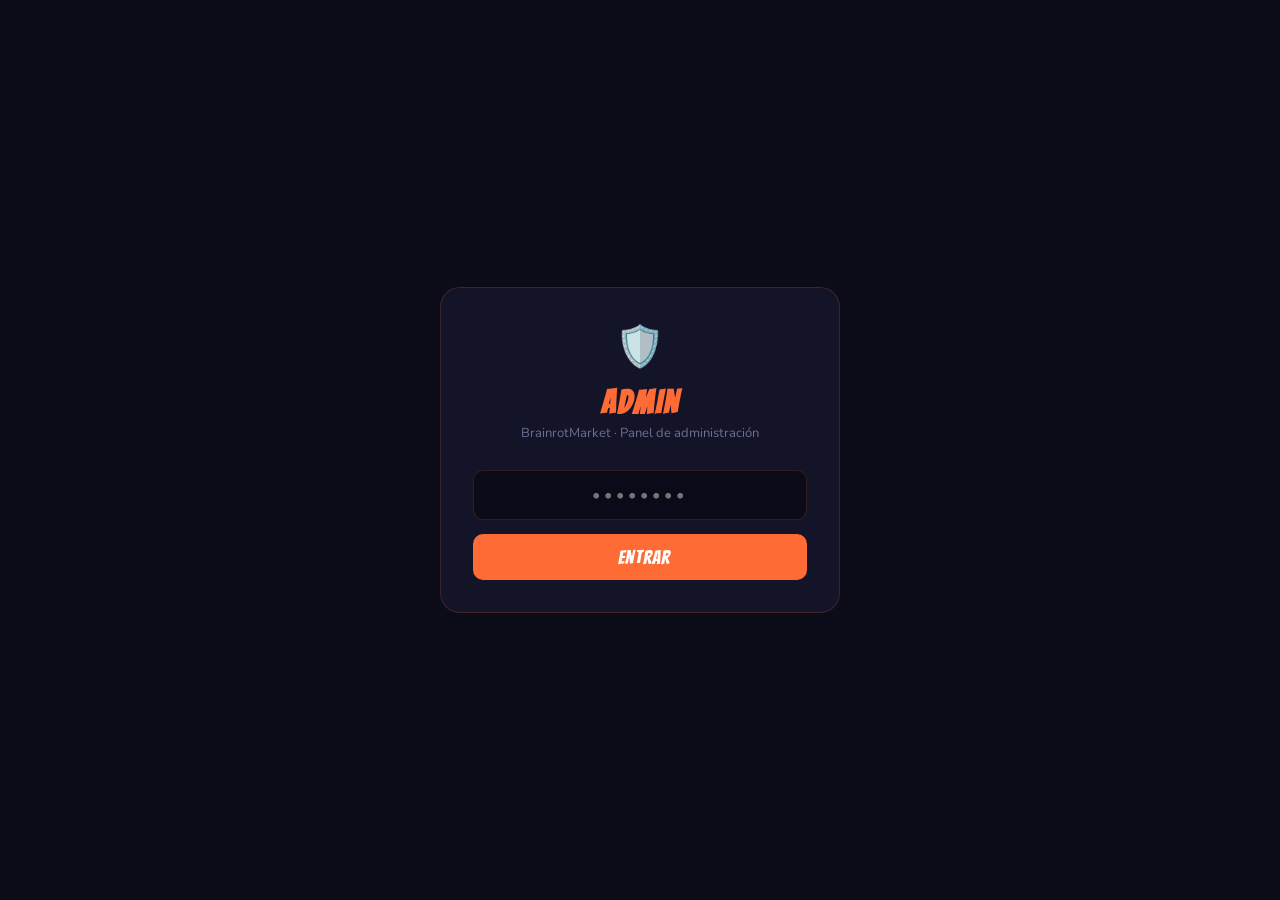
==== admin.html @ 3fd89613 "Add files via upload" ====
<!DOCTYPE html>
<html lang="es">
<head>
<meta charset="UTF-8">
<meta name="viewport" content="width=device-width, initial-scale=1.0">
<title>BrainrotMarket - Admin</title>
<link rel="stylesheet" href="https://cdn.jsdelivr.net/npm/@tabler/icons-webfont@latest/tabler-icons.min.css">
<link href="https://fonts.googleapis.com/css2?family=Bangers&family=Nunito:wght@400;600;700;800&display=swap" rel="stylesheet">
<script src="https://cdn.jsdelivr.net/npm/@supabase/supabase-js@2"></script>
<style>
*{box-sizing:border-box;margin:0;padding:0}
:root{
--brand:#FF6B35;--brand2:#FFD166;--dark:#0c0c18;--card:#141428;--card2:#1a1a35;
--border:rgba(255,107,53,0.18);--border2:rgba(255,107,53,0.08);--text:#eaeaf5;--muted:#6e6e92;
--success:#4ade80;--danger:#f87171;--purple:#b48aff;--sw:240px;
}
body{font-family:'Nunito',sans-serif;background:var(--dark);color:var(--text);font-size:14px;min-height:100vh;overflow-x:hidden}
.screen{display:none}.screen.active{display:block}
.shell{display:flex;min-height:100vh}

/* ── SIDEBAR (mismo estilo que vendedor) ── */
.sidebar{width:var(--sw);background:var(--card);border-right:1px solid var(--border);display:flex;flex-direction:column;position:fixed;top:0;left:0;height:100vh;z-index:60;transition:transform .3s}
.sb-logo{padding:18px 18px 14px;border-bottom:1px solid var(--border2);display:flex;align-items:center;gap:8px}
.logo{font-family:'Bangers',cursive;font-size:24px;color:var(--brand);letter-spacing:2px}
.logo span{color:var(--brand2)}
.dot{width:8px;height:8px;border-radius:50%;background:var(--brand2);flex-shrink:0}

/* sb-user: bloque admin igual al bloque de usuario en vendedor */
.sb-user{padding:12px 18px;border-bottom:1px solid var(--border2);display:flex;align-items:center;gap:10px}
.avatar{width:36px;height:36px;background:rgba(255,107,53,.2);border-radius:50%;display:flex;align-items:center;justify-content:center;font-size:13px;font-weight:800;color:var(--brand);border:1px solid var(--border);flex-shrink:0}
.sb-uname{font-family:'Bangers',cursive;font-size:16px;color:var(--brand2);letter-spacing:.5px}
.sb-urole{font-size:10px;color:var(--muted)}

.sb-nav{padding:10px;flex:1;overflow-y:auto}
.sni{display:flex;align-items:center;gap:10px;padding:10px 12px;border-radius:10px;cursor:pointer;color:var(--muted);font-weight:700;font-size:13px;transition:all .15s;border:none;background:none;width:100%;text-align:left;margin-bottom:2px;position:relative}
.sni i{font-size:19px;flex-shrink:0}
.sni:hover{background:rgba(255,107,53,.08);color:var(--text)}
.sni.on{background:rgba(255,107,53,.14);color:var(--brand)}
.snbadge{position:absolute;right:10px;top:50%;transform:translateY(-50%);background:var(--brand);color:#fff;border-radius:10px;font-size:10px;font-weight:800;padding:1px 7px}
.sb-foot{padding:10px;border-top:1px solid var(--border2)}

.main{margin-left:var(--sw);flex:1;display:flex;flex-direction:column;min-height:100vh}

/* ── TOPBAR (mismo estilo que vendedor, con bell y avatar) ── */
.topbar{background:var(--card);border-bottom:1px solid var(--border);padding:0 24px;height:58px;display:flex;align-items:center;gap:12px;position:sticky;top:0;z-index:50}
.ttitle{font-family:'Bangers',cursive;font-size:20px;color:var(--brand2);letter-spacing:1px}
.spacer{flex:1}
.hbg{display:none;background:none;border:none;color:var(--muted);font-size:24px;cursor:pointer;padding:4px;align-items:center}
.content{padding:24px 28px;max-width:1100px;width:100%}

/* login */
.login-wrap{min-height:100vh;display:flex;align-items:center;justify-content:center;padding:20px}
.login-card{background:var(--card);border:1px solid var(--border);border-radius:20px;padding:32px;width:100%;max-width:400px;text-align:center}
.login-card h1{font-family:'Bangers',cursive;font-size:32px;color:var(--brand);letter-spacing:2px;margin-bottom:4px}
.login-card .sub{color:var(--muted);font-size:13px;margin-bottom:28px}
.login-card input{width:100%;background:#0a0a18;border:1px solid var(--border);color:var(--text);border-radius:10px;padding:13px 14px;font-family:'Nunito',sans-serif;font-size:16px;outline:none;text-align:center;letter-spacing:4px;margin-bottom:14px;transition:border-color .15s}
.login-card input:focus{border-color:var(--brand)}
.login-card input.err{border-color:var(--danger)}
.btn-full{width:100%;background:var(--brand);color:#fff;border:none;border-radius:10px;padding:13px;font-family:'Bangers',cursive;font-size:19px;letter-spacing:1px;cursor:pointer;transition:opacity .15s;display:flex;align-items:center;justify-content:center;gap:8px}
.btn-full:hover{opacity:.9}
.err-msg{font-size:12px;color:var(--danger);margin-top:8px}

/* tabs */
.tabbar{display:flex;gap:4px;background:var(--card2);border:1px solid var(--border);border-radius:12px;padding:4px;margin-bottom:20px;overflow-x:auto;scrollbar-width:none}
.tabbar::-webkit-scrollbar{display:none}
.tbtn{flex:1;min-width:fit-content;padding:9px 8px;border:none;background:none;color:var(--muted);font-weight:700;font-size:12px;cursor:pointer;border-radius:9px;transition:all .15s;display:flex;align-items:center;justify-content:center;gap:6px;font-family:'Nunito',sans-serif;white-space:nowrap;position:relative}
.tbtn i{font-size:16px}
.tbtn.on{background:var(--card);color:var(--brand);box-shadow:0 2px 8px rgba(0,0,0,.2)}
.tab{display:none}.tab.active{display:block}

/* stats */
.sgrid{display:grid;grid-template-columns:repeat(4,1fr);gap:12px;margin-bottom:24px}
.sbox{background:var(--card);border:1px solid var(--border);border-radius:14px;padding:16px 18px}
.snum{font-family:'Bangers',cursive;font-size:28px}
.slbl{font-size:11px;color:var(--muted);margin-top:3px}

/* cards */
.stitle{font-family:'Bangers',cursive;font-size:20px;color:var(--brand2);letter-spacing:1px;margin-bottom:14px;display:flex;align-items:center;justify-content:space-between}
.icard{background:var(--card);border:1px solid var(--border);border-radius:14px;padding:16px;margin-bottom:12px;display:flex;gap:14px;align-items:center;transition:border-color .15s}
.icard:hover{border-color:rgba(255,107,53,.3)}
.iemoji{font-size:26px;width:48px;height:48px;display:flex;align-items:center;justify-content:center;background:var(--card2);border-radius:10px;flex-shrink:0}
.iinfo{flex:1;min-width:0}
.iname{font-weight:800;font-size:15px;margin-bottom:3px}
.imeta{font-size:11px;color:var(--muted);line-height:1.6}
.iprice{font-family:'Bangers',cursive;font-size:22px;color:var(--brand);white-space:nowrap;margin-bottom:6px}
.acts{display:flex;flex-direction:column;gap:6px;align-items:flex-end}
.btn-app{background:rgba(74,222,128,.15);color:#4ade80;border:1px solid rgba(74,222,128,.4);border-radius:9px;padding:8px 16px;font-weight:800;font-size:12px;cursor:pointer;transition:background .15s;white-space:nowrap;display:flex;align-items:center;gap:6px}
.btn-app:hover{background:rgba(74,222,128,.25)}
.btn-del{background:rgba(248,113,113,.1);color:#f87171;border:1px solid rgba(248,113,113,.3);border-radius:9px;padding:8px 16px;font-weight:800;font-size:12px;cursor:pointer;transition:background .15s;white-space:nowrap;display:flex;align-items:center;gap:6px}
.btn-del:hover{background:rgba(248,113,113,.2)}
.spill{display:inline-block;font-size:10px;font-weight:800;padding:3px 9px;border-radius:20px;margin-top:4px}
.sp-rev{background:rgba(255,209,102,.15);color:#FFD166;border:1px solid rgba(255,209,102,.3)}
.sp-act{background:rgba(74,222,128,.15);color:#4ade80;border:1px solid rgba(74,222,128,.3)}

/* pedidos */
.pcard{background:var(--card);border:1px solid var(--border);border-radius:14px;padding:16px;margin-bottom:12px}
.phead{display:flex;justify-content:space-between;align-items:center;margin-bottom:8px;flex-wrap:wrap;gap:8px}
.pname{font-weight:800;font-size:15px}
.badge{font-size:10px;font-weight:800;padding:4px 10px;border-radius:20px}
.st-pend{background:rgba(255,209,102,.15);color:#FFD166;border:1px solid rgba(255,209,102,.3)}
.st-ver{background:rgba(255,107,53,.2);color:var(--brand);border:1px solid rgba(255,107,53,.4)}
.st-don{background:rgba(74,222,128,.15);color:#4ade80;border:1px solid rgba(74,222,128,.3)}
.cap-img{width:100%;max-height:180px;object-fit:contain;border-radius:10px;border:1px solid var(--border);margin:10px 0;cursor:pointer}
.pacts{display:flex;gap:8px;flex-wrap:wrap;margin-top:10px}

/* vendedores */
.vcard{background:var(--card);border:1px solid var(--border);border-radius:14px;padding:16px;margin-bottom:12px;display:flex;gap:14px;align-items:center}
.vav{width:44px;height:44px;background:rgba(255,107,53,.15);border-radius:50%;display:flex;align-items:center;justify-content:center;font-size:14px;font-weight:800;color:var(--brand);border:1px solid var(--border);flex-shrink:0}
.vinfo{flex:1;min-width:0}
.vname{font-weight:800;font-size:15px;margin-bottom:3px}
.vmeta{font-size:11px;color:var(--muted);line-height:1.7}

/* accesos rapidos (mismo estilo ibox del vendedor) */
.ibox{background:rgba(255,209,102,.07);border:1px solid rgba(255,209,102,.25);border-radius:10px;padding:12px 14px;font-size:12px;color:var(--muted);line-height:1.6;display:flex;gap:10px}
.ibox i{font-size:16px;color:var(--brand2);flex-shrink:0;margin-top:1px}

/* refresh btn */
.refresh-btn{background:none;border:1px solid var(--border);color:var(--muted);border-radius:8px;padding:6px 12px;font-size:12px;font-weight:700;cursor:pointer;display:flex;align-items:center;gap:6px;transition:all .15s}
.refresh-btn:hover{border-color:var(--muted);color:var(--text)}

/* modal imagen */
.imgmodal{display:none;position:fixed;inset:0;background:rgba(0,0,0,.92);z-index:300;align-items:center;justify-content:center;cursor:zoom-out}
.imgmodal.open{display:flex}
.imgmodal img{max-width:90vw;max-height:90vh;border-radius:12px}

/* toast */
.toast{position:fixed;bottom:28px;left:50%;transform:translateX(-50%);border-radius:12px;padding:12px 22px;font-weight:800;font-size:13px;display:none;z-index:999;white-space:nowrap;max-width:90vw;text-align:center;box-shadow:0 4px 20px rgba(0,0,0,.3)}
.toast.ok{background:#4ade80;color:#0a2e0a}
.toast.bad{background:#f87171;color:#2e0a0a}
.toast.show{display:block;animation:fup .3s ease}
@keyframes fup{from{opacity:0;transform:translateX(-50%) translateY(10px)}to{opacity:1;transform:translateX(-50%) translateY(0)}}

.sov{display:none;position:fixed;inset:0;background:rgba(0,0,0,.6);z-index:55}
.sov.show{display:block}
.loader{text-align:center;padding:48px;color:var(--muted);font-size:13px}
.loader i{font-size:32px;display:block;margin-bottom:10px;animation:spin 1s linear infinite}
@keyframes spin{to{transform:rotate(360deg)}}
.empty{text-align:center;padding:48px;color:var(--muted);font-size:14px}

@media(max-width:860px){
.sidebar{transform:translateX(-100%)}.sidebar.open{transform:translateX(0)}
.main{margin-left:0}.hbg{display:flex}
.topbar{padding:0 16px;height:54px}.content{padding:14px 14px 28px}
.sgrid{grid-template-columns:1fr 1fr}
.icard{flex-wrap:wrap}.acts{flex-direction:row;align-items:center}
}
</style>
</head>
<body>

<!-- ═══ LOGIN ADMIN ═══ -->
<div id="s-login" class="screen active">
<div class="login-wrap">
<div class="login-card">
<div style="font-size:40px;margin-bottom:12px">🛡️</div>
<h1>ADMIN</h1>
<p class="sub">BrainrotMarket · Panel de administración</p>
<input id="pass-inp" type="password" placeholder="••••••••" onkeydown="if(event.key==='Enter')doLogin()">
<button class="btn-full" onclick="doLogin()"><i class="ti ti-lock-open" style="font-size:17px"></i>Entrar</button>
<div class="err-msg" id="err-login" style="display:none">Contraseña incorrecta</div>
</div>
</div>
</div>

<!-- ═══ DASHBOARD ADMIN ═══ -->
<div id="s-dash" class="screen">
<div class="shell">
<aside class="sidebar" id="sidebar">
  <div class="sb-logo">
    <div class="dot"></div>
    <div class="logo">Brainrot<span>Market</span></div>
  </div>
  <!-- bloque admin igual al sb-user del vendedor -->
  <div class="sb-user">
    <div class="avatar">AD</div>
    <div>
      <div class="sb-uname">Admin</div>
      <div class="sb-urole">administrador</div>
    </div>
  </div>
  <nav class="sb-nav">
    <button class="sni on" id="nav-inicio" onclick="goTab('inicio');cs()"><i class="ti ti-home"></i>Inicio</button>
    <button class="sni" id="nav-revision" onclick="goTab('revision');cs()"><i class="ti ti-clock"></i>En revisión<span class="snbadge" id="badge-rev" style="display:none">0</span></button>
    <button class="sni" id="nav-items" onclick="goTab('items');cs()"><i class="ti ti-package"></i>Todos los ítems</button>
    <button class="sni" id="nav-pedidos" onclick="goTab('pedidos');cs()"><i class="ti ti-shopping-cart"></i>Pedidos</button>
    <button class="sni" id="nav-vendedores" onclick="goTab('vendedores');cs()"><i class="ti ti-users"></i>Vendedores</button>
  </nav>
  <div class="sb-foot">
    <button class="sni" style="color:var(--danger)" onclick="doLogout()"><i class="ti ti-logout"></i>Cerrar sesión</button>
  </div>
</aside>

<div class="sov" id="sov" onclick="cs()"></div>

<div class="main">
  <div class="topbar">
    <button class="hbg" onclick="ts()"><i class="ti ti-menu-2"></i></button>
    <span class="ttitle" id="topbar-lbl">Panel Admin</span>
    <div class="spacer"></div>
    <button class="refresh-btn" onclick="refreshAll()"><i class="ti ti-refresh"></i>Actualizar</button>
    <!-- avatar igual al topbar del vendedor -->
    <div class="avatar" style="margin-left:4px">AD</div>
  </div>

  <div class="content">
    <div class="tabbar">
      <button class="tbtn on" id="tb-inicio" onclick="goTab('inicio')"><i class="ti ti-home"></i>Inicio</button>
      <button class="tbtn" id="tb-revision" onclick="goTab('revision')"><i class="ti ti-clock"></i>Revisión</button>
      <button class="tbtn" id="tb-items" onclick="goTab('items')"><i class="ti ti-package"></i>Ítems</button>
      <button class="tbtn" id="tb-pedidos" onclick="goTab('pedidos')"><i class="ti ti-shopping-cart"></i>Pedidos</button>
      <button class="tbtn" id="tb-vendedores" onclick="goTab('vendedores')"><i class="ti ti-users"></i>Vendedores</button>
    </div>

    <!-- INICIO -->
    <div id="tab-inicio" class="tab active">
      <div style="margin-bottom:20px">
        <div style="font-size:13px;color:var(--muted)">Panel de administración</div>
        <div style="font-family:'Bangers',cursive;font-size:26px;color:var(--brand2);letter-spacing:1px">BrainrotMarket</div>
      </div>
      <div class="sgrid">
        <div class="sbox"><div class="snum" style="color:var(--brand2)" id="st-rev">0</div><div class="slbl">En revisión</div></div>
        <div class="sbox"><div class="snum" style="color:var(--success)" id="st-act">0</div><div class="slbl">Ítems activos</div></div>
        <div class="sbox"><div class="snum" style="color:var(--brand)" id="st-ped">0</div><div class="slbl">Pedidos activos</div></div>
        <div class="sbox"><div class="snum" style="color:var(--purple)" id="st-vend">0</div><div class="slbl">Vendedores</div></div>
      </div>
      <div style="background:var(--card);border:1px solid var(--border);border-radius:14px;padding:20px">
        <div style="font-family:'Bangers',cursive;font-size:18px;color:var(--brand2);letter-spacing:1px;margin-bottom:14px">Accesos rápidos</div>
        <div style="display:grid;grid-template-columns:1fr 1fr;gap:10px">
          <button onclick="goTab('revision')" style="background:rgba(255,209,102,.08);border:1px solid rgba(255,209,102,.25);border-radius:12px;padding:16px;cursor:pointer;text-align:left;color:var(--text);transition:background .15s" onmouseover="this.style.background='rgba(255,209,102,.14)'" onmouseout="this.style.background='rgba(255,209,102,.08)'">
            <i class="ti ti-clock" style="font-size:24px;color:var(--brand2);display:block;margin-bottom:8px"></i>
            <div style="font-weight:800;font-size:13px">Aprobar ítems</div>
            <div style="font-size:11px;color:var(--muted);margin-top:3px">Revisar solicitudes pendientes</div>
          </button>
          <button onclick="goTab('pedidos')" style="background:rgba(255,107,53,.08);border:1px solid rgba(255,107,53,.2);border-radius:12px;padding:16px;cursor:pointer;text-align:left;color:var(--text);transition:background .15s" onmouseover="this.style.background='rgba(255,107,53,.14)'" onmouseout="this.style.background='rgba(255,107,53,.08)'">
            <i class="ti ti-shopping-cart" style="font-size:24px;color:var(--brand);display:block;margin-bottom:8px"></i>
            <div style="font-weight:800;font-size:13px">Ver pedidos</div>
            <div style="font-size:11px;color:var(--muted);margin-top:3px">Monitorear transacciones</div>
          </button>
          <button onclick="goTab('vendedores')" style="background:rgba(180,138,255,.08);border:1px solid rgba(180,138,255,.2);border-radius:12px;padding:16px;cursor:pointer;text-align:left;color:var(--text);transition:background .15s" onmouseover="this.style.background='rgba(180,138,255,.14)'" onmouseout="this.style.background='rgba(180,138,255,.08)'">
            <i class="ti ti-users" style="font-size:24px;color:var(--purple);display:block;margin-bottom:8px"></i>
            <div style="font-weight:800;font-size:13px">Vendedores</div>
            <div style="font-size:11px;color:var(--muted);margin-top:3px">Ver todos los vendedores</div>
          </button>
          <button onclick="goTab('items')" style="background:rgba(74,222,128,.08);border:1px solid rgba(74,222,128,.2);border-radius:12px;padding:16px;cursor:pointer;text-align:left;color:var(--text);transition:background .15s" onmouseover="this.style.background='rgba(74,222,128,.14)'" onmouseout="this.style.background='rgba(74,222,128,.08)'">
            <i class="ti ti-package" style="font-size:24px;color:var(--success);display:block;margin-bottom:8px"></i>
            <div style="font-weight:800;font-size:13px">Todos los ítems</div>
            <div style="font-size:11px;color:var(--muted);margin-top:3px">Gestionar catálogo</div>
          </button>
        </div>
      </div>
    </div>

    <!-- EN REVISIÓN -->
    <div id="tab-revision" class="tab">
      <div class="stitle">Ítems en revisión <button class="refresh-btn" onclick="loadRevision()"><i class="ti ti-refresh"></i>Actualizar</button></div>
      <div id="revision-list"><div class="loader"><i class="ti ti-loader-2"></i>Cargando...</div></div>
    </div>

    <!-- TODOS LOS ITEMS -->
    <div id="tab-items" class="tab">
      <div class="stitle">Todos los ítems activos <button class="refresh-btn" onclick="loadAllItems()"><i class="ti ti-refresh"></i>Actualizar</button></div>
      <div id="items-list"><div class="loader"><i class="ti ti-loader-2"></i>Cargando...</div></div>
    </div>

    <!-- PEDIDOS -->
    <div id="tab-pedidos" class="tab">
      <div class="stitle">Todos los pedidos <button class="refresh-btn" onclick="loadPedidos()"><i class="ti ti-refresh"></i>Actualizar</button></div>
      <div id="pedidos-list"><div class="loader"><i class="ti ti-loader-2"></i>Cargando...</div></div>
    </div>

    <!-- VENDEDORES -->
    <div id="tab-vendedores" class="tab">
      <div class="stitle">Vendedores registrados <button class="refresh-btn" onclick="loadVendedores()"><i class="ti ti-refresh"></i>Actualizar</button></div>
      <div id="vendedores-list"><div class="loader"><i class="ti ti-loader-2"></i>Cargando...</div></div>
    </div>

  </div>
</div>
</div>
</div>

<!-- modal imagen -->
<div class="imgmodal" id="imgmodal" onclick="this.classList.remove('open')">
<img id="imgmodal-src" src="" alt="captura">
</div>

<div class="toast" id="toast"></div>

<script>
const SUPA_URL = 'https://qpulidzwqmgvrmhfawxb.supabase.co';
const SUPA_KEY = 'sb_publishable_3v7n7Uxb8aYIQTFj9psHqQ_f8XXdaEh';
const ADMIN_PASS = 'mfgcgsg123';
const { createClient } = supabase;
const db = createClient(SUPA_URL, SUPA_KEY);

// ── AUTH ──
function doLogin(){
const v = document.getElementById('pass-inp').value;
const inp = document.getElementById('pass-inp');
const err = document.getElementById('err-login');
if(v !== ADMIN_PASS){
inp.classList.add('err');
err.style.display='block';
inp.value='';
setTimeout(()=>{inp.classList.remove('err');err.style.display='none';},2000);
return;
}
sessionStorage.setItem('admin_ok','1');
goTo('s-dash');
loadAll();
}

function doLogout(){
sessionStorage.removeItem('admin_ok');
goTo('s-login');
document.getElementById('pass-inp').value='';
}

window.addEventListener('load',()=>{
if(sessionStorage.getItem('admin_ok')==='1'){goTo('s-dash');loadAll();}
});

// ── NAV ──
function goTo(id){
document.querySelectorAll('.screen').forEach(s=>s.classList.remove('active'));
document.getElementById(id).classList.add('active');
window.scrollTo(0,0);
}

function ts(){
document.getElementById('sidebar').classList.toggle('open');
document.getElementById('sov').classList.toggle('show');
}

function cs(){
document.getElementById('sidebar').classList.remove('open');
document.getElementById('sov').classList.remove('show');
}

function goTab(tab){
document.querySelectorAll('.tab').forEach(t=>t.classList.remove('active'));
document.getElementById('tab-'+tab).classList.add('active');
document.querySelectorAll('.sni').forEach(b=>b.classList.remove('on'));
const n=document.getElementById('nav-'+tab);if(n)n.classList.add('on');
document.querySelectorAll('.tbtn').forEach(b=>b.classList.remove('on'));
const tb=document.getElementById('tb-'+tab);if(tb)tb.classList.add('on');
const labels={inicio:'Panel Admin',revision:'En revisión',items:'Todos los ítems',pedidos:'Pedidos',vendedores:'Vendedores'};
document.getElementById('topbar-lbl').textContent=labels[tab]||'Panel Admin';
if(tab==='revision') loadRevision();
if(tab==='items') loadAllItems();
if(tab==='pedidos') loadPedidos();
if(tab==='vendedores') loadVendedores();
}

// ── TOAST ──
function showToast(msg,type='ok'){
const t=document.getElementById('toast');
t.textContent=msg;t.className='toast '+type;t.classList.add('show');
setTimeout(()=>t.classList.remove('show'),3500);
}

// ── LOAD ALL ──
async function loadAll(){
await Promise.all([loadStats(),loadRevision()]);
}

function refreshAll(){
const tabs={revision:loadRevision,items:loadAllItems,pedidos:loadPedidos,vendedores:loadVendedores};
const active=document.querySelector('.tab.active');
if(active){
const id=active.id.replace('tab-','');
if(tabs[id]) tabs[id]();
}
loadStats();
showToast('Datos actualizados','ok');
}

// ── STATS ──
async function loadStats(){
const [{count:rev},{count:act},{count:ped},{count:vend}] = await Promise.all([
db.from('items').select('*',{count:'exact',head:true}).eq('activo',false),
db.from('items').select('*',{count:'exact',head:true}).eq('activo',true),
db.from('pedidos').select('*',{count:'exact',head:true}).in('estado',['pendiente','verificado']),
db.from('vendedores').select('*',{count:'exact',head:true}),
]);
document.getElementById('st-rev').textContent=rev||0;
document.getElementById('st-act').textContent=act||0;
document.getElementById('st-ped').textContent=ped||0;
document.getElementById('st-vend').textContent=vend||0;
const br=document.getElementById('badge-rev');
if(rev>0){br.textContent=rev;br.style.display='inline';}
else br.style.display='none';
}

// ── EN REVISIÓN ──
async function loadRevision(){
const list=document.getElementById('revision-list');
list.innerHTML='<div class="loader"><i class="ti ti-loader-2"></i>Cargando...</div>';
const {data} = await db.from('items').select('*').eq('activo',false).order('created_at',{ascending:false});
if(!data||!data.length){list.innerHTML='<div class="empty">✅ No hay ítems pendientes de revisión</div>';loadStats();return;}
list.innerHTML=data.map(i=>`
<div class="icard" id="ic-${i.id}">
<div class="iemoji">${i.emoji}</div>
<div class="iinfo">
<div class="iname">${i.nombre}</div>
<div class="imeta">
<b>${rarLabel(i.rareza)}</b> · S/${i.precio}<br>
Vendedor: @${i.vendedor_roblox} · Yape: ${i.vendedor_yape||'—'}<br>
${i.descripcion||'Sin descripción'}<br>
<span style="color:var(--muted)">Subido ${timeAgo(i.created_at)}</span>
</div>
<span class="spill sp-rev">En revisión</span>
</div>
<div class="acts">
<div class="iprice">S/${i.precio}</div>
<button class="btn-app" onclick="aprobarItem('${i.id}',this)"><i class="ti ti-check"></i>Aprobar</button>
<button class="btn-del" onclick="eliminarItem('${i.id}',this)"><i class="ti ti-x"></i>Rechazar</button>
</div>
</div>`).join('');
loadStats();
}

async function aprobarItem(id, btn){
btn.disabled=true;btn.innerHTML='<i class="ti ti-loader-2" style="animation:spin 1s linear infinite"></i>';
const {error} = await db.from('items').update({activo:true}).eq('id',id);
if(error){showToast('Error: '+error.message,'bad');btn.disabled=false;btn.innerHTML='<i class="ti ti-check"></i>Aprobar';return;}
const card=document.getElementById('ic-'+id);
card.style.background='rgba(74,222,128,.06)';card.style.borderColor='rgba(74,222,128,.3)';
card.querySelector('.acts').innerHTML='<span class="spill sp-act">✓ Aprobado</span>';
showToast('¡Ítem aprobado y publicado!','ok');
setTimeout(()=>loadRevision(),1000);
}

async function eliminarItem(id, btn){
if(!confirm('¿Rechazar y eliminar este ítem?')) return;
btn.disabled=true;
await db.from('items').delete().eq('id',id);
showToast('Ítem rechazado y eliminado','ok');
loadRevision();
}

// ── TODOS LOS ITEMS ──
async function loadAllItems(){
const list=document.getElementById('items-list');
list.innerHTML='<div class="loader"><i class="ti ti-loader-2"></i>Cargando...</div>';
const {data} = await db.from('items').select('*').eq('activo',true).order('created_at',{ascending:false});
if(!data||!data.length){list.innerHTML='<div class="empty">No hay ítems activos</div>';return;}
list.innerHTML=data.map(i=>`
<div class="icard" id="ia-${i.id}">
<div class="iemoji">${i.emoji}</div>
<div class="iinfo">
<div class="iname">${i.nombre}</div>
<div class="imeta"><b>${rarLabel(i.rareza)}</b> · Vendedor: @${i.vendedor_roblox} · Publicado ${timeAgo(i.created_at)}</div>
<span class="spill sp-act">Activo</span>
</div>
<div class="acts">
<div class="iprice">S/${i.precio}</div>
<button class="btn-del" onclick="desactivarItem('${i.id}',this)"><i class="ti ti-ban"></i>Desactivar</button>
</div>
</div>`).join('');
}

async function desactivarItem(id, btn){
if(!confirm('¿Desactivar este ítem del catálogo?')) return;
btn.disabled=true;
await db.from('items').update({activo:false}).eq('id',id);
showToast('Ítem desactivado','ok');
loadAllItems();loadStats();
}

// ── PEDIDOS ──
async function loadPedidos(){
const list=document.getElementById('pedidos-list');
list.innerHTML='<div class="loader"><i class="ti ti-loader-2"></i>Cargando...</div>';
const {data} = await db.from('pedidos').select('*').order('created_at',{ascending:false}).limit(50);
if(!data||!data.length){list.innerHTML='<div class="empty">No hay pedidos aún</div>';return;}
window._caps={};
data.forEach(p=>{if(p.captura_url)window._caps[p.id]=p.captura_url;});
const stMap={pendiente:'st-pend',verificado:'st-ver',entregado:'st-don'};
const stLbl={pendiente:'Pago pendiente',verificado:'Pago verificado',entregado:'Entregado ✓'};
list.innerHTML=data.map(p=>`
<div class="pcard">
<div class="phead">
<div class="pname">${p.item_emoji} ${p.item_nombre}</div>
<span class="badge ${stMap[p.estado]||'st-pend'}">${stLbl[p.estado]||p.estado}</span>
</div>
<div style="font-size:12px;color:var(--muted);margin-bottom:8px">
S/${p.precio} · Comprador: @${p.comprador_roblox} · Vendedor: @${p.vendedor_roblox}<br>
${timeAgo(p.created_at)}
</div>
${p.captura_url?`<img class="cap-img" src="${p.captura_url}" alt="comprobante" onclick="verImg('${p.id}')"><div style="font-size:11px;color:var(--muted);margin-bottom:8px;text-align:center">Comprobante Yape — clic para ampliar</div>`:'<div style="font-size:12px;color:var(--muted);margin-bottom:8px">Sin comprobante</div>'}
${p.estado==='pendiente'?`<div class="pacts">
<button class="btn-app" onclick="cambiarEstado('${p.id}','verificado',this)"><i class="ti ti-check"></i>Marcar pago verificado</button>
<button class="btn-del" onclick="cambiarEstado('${p.id}','rechazado',this)"><i class="ti ti-x"></i>Rechazar</button>
</div>`:''}
</div>`).join('');
}

async function cambiarEstado(id, estado, btn){
btn.disabled=true;
await db.from('pedidos').update({estado}).eq('id',id);
showToast('Estado actualizado: '+estado,'ok');
loadPedidos();
}

// ── VENDEDORES ──
async function loadVendedores(){
const list=document.getElementById('vendedores-list');
list.innerHTML='<div class="loader"><i class="ti ti-loader-2"></i>Cargando...</div>';
const {data} = await db.from('vendedores').select('*').order('created_at',{ascending:false});
if(!data||!data.length){list.innerHTML='<div class="empty">No hay vendedores registrados</div>';return;}
list.innerHTML=data.map(v=>`
<div class="vcard">
<div class="vav">${v.roblox_user.slice(0,2).toUpperCase()}</div>
<div class="vinfo">
<div class="vname">@${v.roblox_user}</div>
<div class="vmeta">
${v.nombre} · ${v.email}<br>
Yape: ${v.yape} · ${v.ventas} ventas · ${v.reputacion}★<br>
<span style="color:var(--muted)">Registrado ${timeAgo(v.created_at)}</span>
</div>
</div>
<button class="btn-del" style="align-self:center" onclick="eliminarVendedor('${v.id}','${v.roblox_user}',this)"><i class="ti ti-trash"></i>Eliminar</button>
</div>`).join('');
}

async function eliminarVendedor(id, user, btn){
if(!confirm(`¿Eliminar al vendedor @${user} y todos sus ítems? Esta acción no se puede deshacer.`)) return;
btn.disabled=true;
await db.from('items').delete().eq('vendedor_id',id);
await db.from('vendedores').delete().eq('id',id);
showToast('Vendedor eliminado','ok');
loadVendedores();loadStats();
}

// ── IMAGEN ──
function verImg(id){
const url=(window._caps||{})[id];
if(!url) return;
document.getElementById('imgmodal-src').src=url;
document.getElementById('imgmodal').classList.add('open');
}

// ── HELPERS ──
function rarLabel(r){return{L:'⭐ Legendary',E:'💜 Epic',R:'💙 Rare',C:'Common'}[r]||r;}
function timeAgo(ts){
const d=(Date.now()-new Date(ts).getTime())/60000;
if(d<1) return 'ahora mismo';
if(d<60) return 'hace '+Math.floor(d)+' min';
if(d<1440) return 'hace '+Math.floor(d/60)+'h';
return 'hace '+Math.floor(d/1440)+'d';
}

// ── REALTIME ──
db.channel('admin-rt')
.on('postgres_changes',{event:'INSERT',schema:'public',table:'items'},()=>{loadStats();})
.on('postgres_changes',{event:'INSERT',schema:'public',table:'pedidos'},()=>{loadStats();showToast('🛒 Nuevo pedido recibido','ok');})
.subscribe();
</script>
</body>
</html>
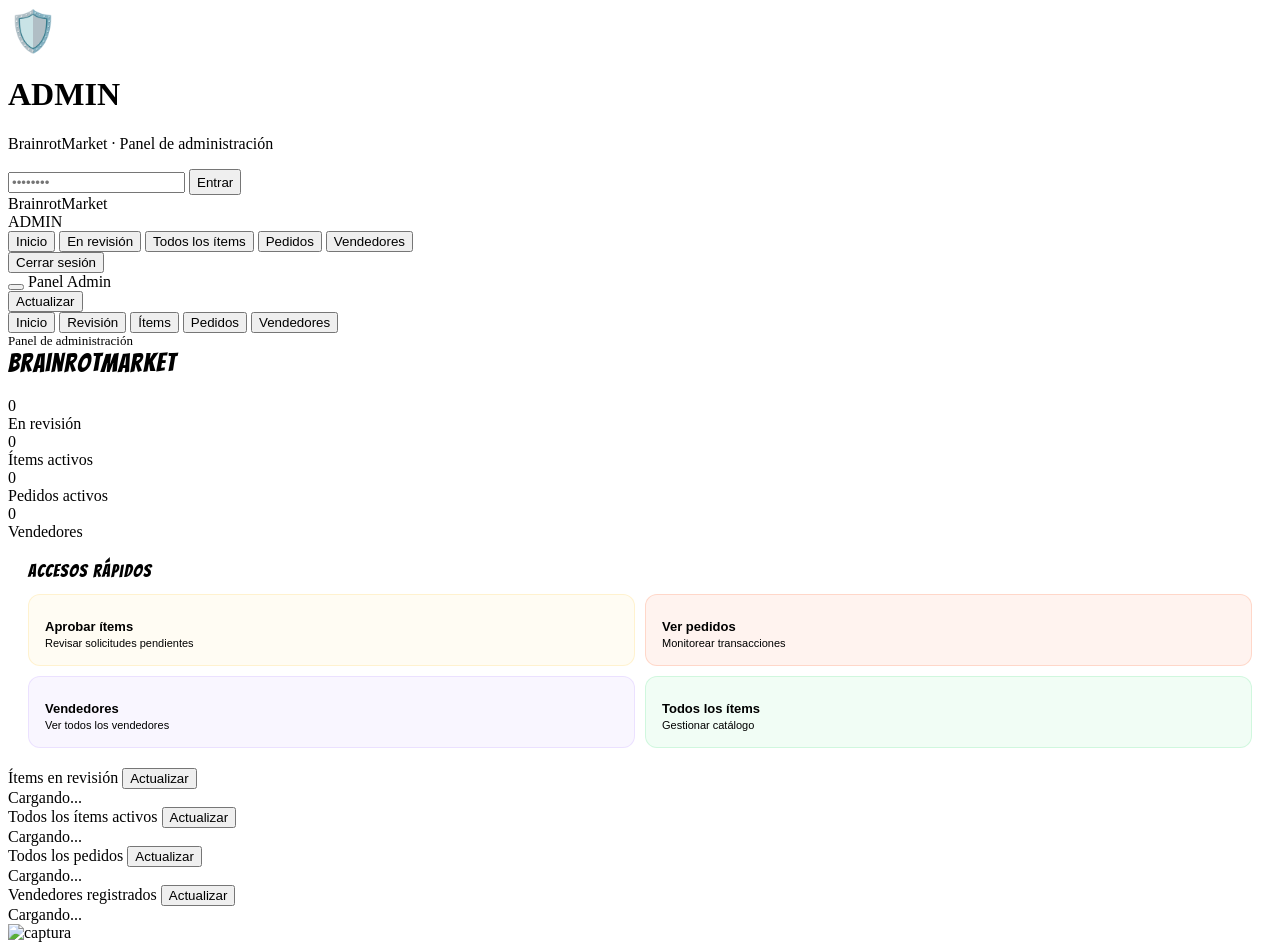
==== commit f4baa70d: "Add files via upload" ====
--- a/admin.html
+++ b/admin.html
@@ -7,555 +7,399 @@
 <link rel="stylesheet" href="https://cdn.jsdelivr.net/npm/@tabler/icons-webfont@latest/tabler-icons.min.css">
 <link href="https://fonts.googleapis.com/css2?family=Bangers&family=Nunito:wght@400;600;700;800&display=swap" rel="stylesheet">
 <script src="https://cdn.jsdelivr.net/npm/@supabase/supabase-js@2"></script>
-<style>
-*{box-sizing:border-box;margin:0;padding:0}
-:root{
---brand:#FF6B35;--brand2:#FFD166;--dark:#0c0c18;--card:#141428;--card2:#1a1a35;
---border:rgba(255,107,53,0.18);--border2:rgba(255,107,53,0.08);--text:#eaeaf5;--muted:#6e6e92;
---success:#4ade80;--danger:#f87171;--purple:#b48aff;--sw:240px;
-}
-body{font-family:'Nunito',sans-serif;background:var(--dark);color:var(--text);font-size:14px;min-height:100vh;overflow-x:hidden}
-.screen{display:none}.screen.active{display:block}
-.shell{display:flex;min-height:100vh}
-
-/* ── SIDEBAR (mismo estilo que vendedor) ── */
-.sidebar{width:var(--sw);background:var(--card);border-right:1px solid var(--border);display:flex;flex-direction:column;position:fixed;top:0;left:0;height:100vh;z-index:60;transition:transform .3s}
-.sb-logo{padding:18px 18px 14px;border-bottom:1px solid var(--border2);display:flex;align-items:center;gap:8px}
-.logo{font-family:'Bangers',cursive;font-size:24px;color:var(--brand);letter-spacing:2px}
-.logo span{color:var(--brand2)}
-.dot{width:8px;height:8px;border-radius:50%;background:var(--brand2);flex-shrink:0}
-
-/* sb-user: bloque admin igual al bloque de usuario en vendedor */
-.sb-user{padding:12px 18px;border-bottom:1px solid var(--border2);display:flex;align-items:center;gap:10px}
-.avatar{width:36px;height:36px;background:rgba(255,107,53,.2);border-radius:50%;display:flex;align-items:center;justify-content:center;font-size:13px;font-weight:800;color:var(--brand);border:1px solid var(--border);flex-shrink:0}
-.sb-uname{font-family:'Bangers',cursive;font-size:16px;color:var(--brand2);letter-spacing:.5px}
-.sb-urole{font-size:10px;color:var(--muted)}
-
-.sb-nav{padding:10px;flex:1;overflow-y:auto}
-.sni{display:flex;align-items:center;gap:10px;padding:10px 12px;border-radius:10px;cursor:pointer;color:var(--muted);font-weight:700;font-size:13px;transition:all .15s;border:none;background:none;width:100%;text-align:left;margin-bottom:2px;position:relative}
-.sni i{font-size:19px;flex-shrink:0}
-.sni:hover{background:rgba(255,107,53,.08);color:var(--text)}
-.sni.on{background:rgba(255,107,53,.14);color:var(--brand)}
-.snbadge{position:absolute;right:10px;top:50%;transform:translateY(-50%);background:var(--brand);color:#fff;border-radius:10px;font-size:10px;font-weight:800;padding:1px 7px}
-.sb-foot{padding:10px;border-top:1px solid var(--border2)}
-
-.main{margin-left:var(--sw);flex:1;display:flex;flex-direction:column;min-height:100vh}
-
-/* ── TOPBAR (mismo estilo que vendedor, con bell y avatar) ── */
-.topbar{background:var(--card);border-bottom:1px solid var(--border);padding:0 24px;height:58px;display:flex;align-items:center;gap:12px;position:sticky;top:0;z-index:50}
-.ttitle{font-family:'Bangers',cursive;font-size:20px;color:var(--brand2);letter-spacing:1px}
-.spacer{flex:1}
-.hbg{display:none;background:none;border:none;color:var(--muted);font-size:24px;cursor:pointer;padding:4px;align-items:center}
-.content{padding:24px 28px;max-width:1100px;width:100%}
-
-/* login */
-.login-wrap{min-height:100vh;display:flex;align-items:center;justify-content:center;padding:20px}
-.login-card{background:var(--card);border:1px solid var(--border);border-radius:20px;padding:32px;width:100%;max-width:400px;text-align:center}
-.login-card h1{font-family:'Bangers',cursive;font-size:32px;color:var(--brand);letter-spacing:2px;margin-bottom:4px}
-.login-card .sub{color:var(--muted);font-size:13px;margin-bottom:28px}
-.login-card input{width:100%;background:#0a0a18;border:1px solid var(--border);color:var(--text);border-radius:10px;padding:13px 14px;font-family:'Nunito',sans-serif;font-size:16px;outline:none;text-align:center;letter-spacing:4px;margin-bottom:14px;transition:border-color .15s}
-.login-card input:focus{border-color:var(--brand)}
-.login-card input.err{border-color:var(--danger)}
-.btn-full{width:100%;background:var(--brand);color:#fff;border:none;border-radius:10px;padding:13px;font-family:'Bangers',cursive;font-size:19px;letter-spacing:1px;cursor:pointer;transition:opacity .15s;display:flex;align-items:center;justify-content:center;gap:8px}
-.btn-full:hover{opacity:.9}
-.err-msg{font-size:12px;color:var(--danger);margin-top:8px}
-
-/* tabs */
-.tabbar{display:flex;gap:4px;background:var(--card2);border:1px solid var(--border);border-radius:12px;padding:4px;margin-bottom:20px;overflow-x:auto;scrollbar-width:none}
-.tabbar::-webkit-scrollbar{display:none}
-.tbtn{flex:1;min-width:fit-content;padding:9px 8px;border:none;background:none;color:var(--muted);font-weight:700;font-size:12px;cursor:pointer;border-radius:9px;transition:all .15s;display:flex;align-items:center;justify-content:center;gap:6px;font-family:'Nunito',sans-serif;white-space:nowrap;position:relative}
-.tbtn i{font-size:16px}
-.tbtn.on{background:var(--card);color:var(--brand);box-shadow:0 2px 8px rgba(0,0,0,.2)}
-.tab{display:none}.tab.active{display:block}
-
-/* stats */
-.sgrid{display:grid;grid-template-columns:repeat(4,1fr);gap:12px;margin-bottom:24px}
-.sbox{background:var(--card);border:1px solid var(--border);border-radius:14px;padding:16px 18px}
-.snum{font-family:'Bangers',cursive;font-size:28px}
-.slbl{font-size:11px;color:var(--muted);margin-top:3px}
-
-/* cards */
-.stitle{font-family:'Bangers',cursive;font-size:20px;color:var(--brand2);letter-spacing:1px;margin-bottom:14px;display:flex;align-items:center;justify-content:space-between}
-.icard{background:var(--card);border:1px solid var(--border);border-radius:14px;padding:16px;margin-bottom:12px;display:flex;gap:14px;align-items:center;transition:border-color .15s}
-.icard:hover{border-color:rgba(255,107,53,.3)}
-.iemoji{font-size:26px;width:48px;height:48px;display:flex;align-items:center;justify-content:center;background:var(--card2);border-radius:10px;flex-shrink:0}
-.iinfo{flex:1;min-width:0}
-.iname{font-weight:800;font-size:15px;margin-bottom:3px}
-.imeta{font-size:11px;color:var(--muted);line-height:1.6}
-.iprice{font-family:'Bangers',cursive;font-size:22px;color:var(--brand);white-space:nowrap;margin-bottom:6px}
-.acts{display:flex;flex-direction:column;gap:6px;align-items:flex-end}
-.btn-app{background:rgba(74,222,128,.15);color:#4ade80;border:1px solid rgba(74,222,128,.4);border-radius:9px;padding:8px 16px;font-weight:800;font-size:12px;cursor:pointer;transition:background .15s;white-space:nowrap;display:flex;align-items:center;gap:6px}
-.btn-app:hover{background:rgba(74,222,128,.25)}
-.btn-del{background:rgba(248,113,113,.1);color:#f87171;border:1px solid rgba(248,113,113,.3);border-radius:9px;padding:8px 16px;font-weight:800;font-size:12px;cursor:pointer;transition:background .15s;white-space:nowrap;display:flex;align-items:center;gap:6px}
-.btn-del:hover{background:rgba(248,113,113,.2)}
-.spill{display:inline-block;font-size:10px;font-weight:800;padding:3px 9px;border-radius:20px;margin-top:4px}
-.sp-rev{background:rgba(255,209,102,.15);color:#FFD166;border:1px solid rgba(255,209,102,.3)}
-.sp-act{background:rgba(74,222,128,.15);color:#4ade80;border:1px solid rgba(74,222,128,.3)}
-
-/* pedidos */
-.pcard{background:var(--card);border:1px solid var(--border);border-radius:14px;padding:16px;margin-bottom:12px}
-.phead{display:flex;justify-content:space-between;align-items:center;margin-bottom:8px;flex-wrap:wrap;gap:8px}
-.pname{font-weight:800;font-size:15px}
-.badge{font-size:10px;font-weight:800;padding:4px 10px;border-radius:20px}
-.st-pend{background:rgba(255,209,102,.15);color:#FFD166;border:1px solid rgba(255,209,102,.3)}
-.st-ver{background:rgba(255,107,53,.2);color:var(--brand);border:1px solid rgba(255,107,53,.4)}
-.st-don{background:rgba(74,222,128,.15);color:#4ade80;border:1px solid rgba(74,222,128,.3)}
-.cap-img{width:100%;max-height:180px;object-fit:contain;border-radius:10px;border:1px solid var(--border);margin:10px 0;cursor:pointer}
-.pacts{display:flex;gap:8px;flex-wrap:wrap;margin-top:10px}
-
-/* vendedores */
-.vcard{background:var(--card);border:1px solid var(--border);border-radius:14px;padding:16px;margin-bottom:12px;display:flex;gap:14px;align-items:center}
-.vav{width:44px;height:44px;background:rgba(255,107,53,.15);border-radius:50%;display:flex;align-items:center;justify-content:center;font-size:14px;font-weight:800;color:var(--brand);border:1px solid var(--border);flex-shrink:0}
-.vinfo{flex:1;min-width:0}
-.vname{font-weight:800;font-size:15px;margin-bottom:3px}
-.vmeta{font-size:11px;color:var(--muted);line-height:1.7}
-
-/* accesos rapidos (mismo estilo ibox del vendedor) */
-.ibox{background:rgba(255,209,102,.07);border:1px solid rgba(255,209,102,.25);border-radius:10px;padding:12px 14px;font-size:12px;color:var(--muted);line-height:1.6;display:flex;gap:10px}
-.ibox i{font-size:16px;color:var(--brand2);flex-shrink:0;margin-top:1px}
-
-/* refresh btn */
-.refresh-btn{background:none;border:1px solid var(--border);color:var(--muted);border-radius:8px;padding:6px 12px;font-size:12px;font-weight:700;cursor:pointer;display:flex;align-items:center;gap:6px;transition:all .15s}
-.refresh-btn:hover{border-color:var(--muted);color:var(--text)}
-
-/* modal imagen */
-.imgmodal{display:none;position:fixed;inset:0;background:rgba(0,0,0,.92);z-index:300;align-items:center;justify-content:center;cursor:zoom-out}
-.imgmodal.open{display:flex}
-.imgmodal img{max-width:90vw;max-height:90vh;border-radius:12px}
-
-/* toast */
-.toast{position:fixed;bottom:28px;left:50%;transform:translateX(-50%);border-radius:12px;padding:12px 22px;font-weight:800;font-size:13px;display:none;z-index:999;white-space:nowrap;max-width:90vw;text-align:center;box-shadow:0 4px 20px rgba(0,0,0,.3)}
-.toast.ok{background:#4ade80;color:#0a2e0a}
-.toast.bad{background:#f87171;color:#2e0a0a}
-.toast.show{display:block;animation:fup .3s ease}
-@keyframes fup{from{opacity:0;transform:translateX(-50%) translateY(10px)}to{opacity:1;transform:translateX(-50%) translateY(0)}}
-
-.sov{display:none;position:fixed;inset:0;background:rgba(0,0,0,.6);z-index:55}
-.sov.show{display:block}
-.loader{text-align:center;padding:48px;color:var(--muted);font-size:13px}
-.loader i{font-size:32px;display:block;margin-bottom:10px;animation:spin 1s linear infinite}
-@keyframes spin{to{transform:rotate(360deg)}}
-.empty{text-align:center;padding:48px;color:var(--muted);font-size:14px}
-
-@media(max-width:860px){
-.sidebar{transform:translateX(-100%)}.sidebar.open{transform:translateX(0)}
-.main{margin-left:0}.hbg{display:flex}
-.topbar{padding:0 16px;height:54px}.content{padding:14px 14px 28px}
-.sgrid{grid-template-columns:1fr 1fr}
-.icard{flex-wrap:wrap}.acts{flex-direction:row;align-items:center}
-}
-</style>
+<link rel="stylesheet" href="css/styles.css">
 </head>
 <body>
 
 <!-- ═══ LOGIN ADMIN ═══ -->
 <div id="s-login" class="screen active">
-<div class="login-wrap">
-<div class="login-card">
-<div style="font-size:40px;margin-bottom:12px">🛡️</div>
-<h1>ADMIN</h1>
-<p class="sub">BrainrotMarket · Panel de administración</p>
-<input id="pass-inp" type="password" placeholder="••••••••" onkeydown="if(event.key==='Enter')doLogin()">
-<button class="btn-full" onclick="doLogin()"><i class="ti ti-lock-open" style="font-size:17px"></i>Entrar</button>
-<div class="err-msg" id="err-login" style="display:none">Contraseña incorrecta</div>
-</div>
-</div>
+  <div class="login-wrap">
+    <div class="login-card">
+      <div style="font-size:40px;margin-bottom:12px">🛡️</div>
+      <h1>ADMIN</h1>
+      <p class="sub">BrainrotMarket · Panel de administración</p>
+      <input id="pass-inp" type="password" placeholder="••••••••" onkeydown="if(event.key==='Enter')doLogin()">
+      <button class="btn-full" onclick="doLogin()"><i class="ti ti-lock-open" style="font-size:17px"></i>Entrar</button>
+      <div class="err-msg" id="err-login" style="display:none">Contraseña incorrecta</div>
+    </div>
+  </div>
 </div>
 
 <!-- ═══ DASHBOARD ADMIN ═══ -->
 <div id="s-dash" class="screen">
 <div class="shell">
-<aside class="sidebar" id="sidebar">
-  <div class="sb-logo">
-    <div class="dot"></div>
-    <div class="logo">Brainrot<span>Market</span></div>
-  </div>
-  <!-- bloque admin igual al sb-user del vendedor -->
-  <div class="sb-user">
-    <div class="avatar">AD</div>
-    <div>
-      <div class="sb-uname">Admin</div>
-      <div class="sb-urole">administrador</div>
+  <aside class="sidebar" id="sidebar">
+    <div class="sb-logo">
+      <div class="dot"></div>
+      <div class="logo">Brainrot<span>Market</span></div>
+      <span class="admin-badge">ADMIN</span>
     </div>
-  </div>
-  <nav class="sb-nav">
-    <button class="sni on" id="nav-inicio" onclick="goTab('inicio');cs()"><i class="ti ti-home"></i>Inicio</button>
-    <button class="sni" id="nav-revision" onclick="goTab('revision');cs()"><i class="ti ti-clock"></i>En revisión<span class="snbadge" id="badge-rev" style="display:none">0</span></button>
-    <button class="sni" id="nav-items" onclick="goTab('items');cs()"><i class="ti ti-package"></i>Todos los ítems</button>
-    <button class="sni" id="nav-pedidos" onclick="goTab('pedidos');cs()"><i class="ti ti-shopping-cart"></i>Pedidos</button>
-    <button class="sni" id="nav-vendedores" onclick="goTab('vendedores');cs()"><i class="ti ti-users"></i>Vendedores</button>
-  </nav>
-  <div class="sb-foot">
-    <button class="sni" style="color:var(--danger)" onclick="doLogout()"><i class="ti ti-logout"></i>Cerrar sesión</button>
-  </div>
-</aside>
-
-<div class="sov" id="sov" onclick="cs()"></div>
-
-<div class="main">
-  <div class="topbar">
-    <button class="hbg" onclick="ts()"><i class="ti ti-menu-2"></i></button>
-    <span class="ttitle" id="topbar-lbl">Panel Admin</span>
-    <div class="spacer"></div>
-    <button class="refresh-btn" onclick="refreshAll()"><i class="ti ti-refresh"></i>Actualizar</button>
-    <!-- avatar igual al topbar del vendedor -->
-    <div class="avatar" style="margin-left:4px">AD</div>
-  </div>
-
-  <div class="content">
-    <div class="tabbar">
-      <button class="tbtn on" id="tb-inicio" onclick="goTab('inicio')"><i class="ti ti-home"></i>Inicio</button>
-      <button class="tbtn" id="tb-revision" onclick="goTab('revision')"><i class="ti ti-clock"></i>Revisión</button>
-      <button class="tbtn" id="tb-items" onclick="goTab('items')"><i class="ti ti-package"></i>Ítems</button>
-      <button class="tbtn" id="tb-pedidos" onclick="goTab('pedidos')"><i class="ti ti-shopping-cart"></i>Pedidos</button>
-      <button class="tbtn" id="tb-vendedores" onclick="goTab('vendedores')"><i class="ti ti-users"></i>Vendedores</button>
+    <nav class="sb-nav">
+      <button class="sni on" id="nav-inicio" onclick="goTab('inicio');cs()"><i class="ti ti-home"></i>Inicio</button>
+      <button class="sni" id="nav-revision" onclick="goTab('revision');cs()"><i class="ti ti-clock"></i>En revisión<span class="snbadge" id="badge-rev" style="display:none">0</span></button>
+      <button class="sni" id="nav-items" onclick="goTab('items');cs()"><i class="ti ti-package"></i>Todos los ítems</button>
+      <button class="sni" id="nav-pedidos" onclick="goTab('pedidos');cs()"><i class="ti ti-shopping-cart"></i>Pedidos</button>
+      <button class="sni" id="nav-vendedores" onclick="goTab('vendedores');cs()"><i class="ti ti-users"></i>Vendedores</button>
+    </nav>
+    <div class="sb-foot">
+      <button class="sni" style="color:var(--danger)" onclick="doLogout()"><i class="ti ti-logout"></i>Cerrar sesión</button>
     </div>
-
-    <!-- INICIO -->
-    <div id="tab-inicio" class="tab active">
-      <div style="margin-bottom:20px">
-        <div style="font-size:13px;color:var(--muted)">Panel de administración</div>
-        <div style="font-family:'Bangers',cursive;font-size:26px;color:var(--brand2);letter-spacing:1px">BrainrotMarket</div>
-      </div>
-      <div class="sgrid">
-        <div class="sbox"><div class="snum" style="color:var(--brand2)" id="st-rev">0</div><div class="slbl">En revisión</div></div>
-        <div class="sbox"><div class="snum" style="color:var(--success)" id="st-act">0</div><div class="slbl">Ítems activos</div></div>
-        <div class="sbox"><div class="snum" style="color:var(--brand)" id="st-ped">0</div><div class="slbl">Pedidos activos</div></div>
-        <div class="sbox"><div class="snum" style="color:var(--purple)" id="st-vend">0</div><div class="slbl">Vendedores</div></div>
-      </div>
-      <div style="background:var(--card);border:1px solid var(--border);border-radius:14px;padding:20px">
-        <div style="font-family:'Bangers',cursive;font-size:18px;color:var(--brand2);letter-spacing:1px;margin-bottom:14px">Accesos rápidos</div>
-        <div style="display:grid;grid-template-columns:1fr 1fr;gap:10px">
-          <button onclick="goTab('revision')" style="background:rgba(255,209,102,.08);border:1px solid rgba(255,209,102,.25);border-radius:12px;padding:16px;cursor:pointer;text-align:left;color:var(--text);transition:background .15s" onmouseover="this.style.background='rgba(255,209,102,.14)'" onmouseout="this.style.background='rgba(255,209,102,.08)'">
-            <i class="ti ti-clock" style="font-size:24px;color:var(--brand2);display:block;margin-bottom:8px"></i>
-            <div style="font-weight:800;font-size:13px">Aprobar ítems</div>
-            <div style="font-size:11px;color:var(--muted);margin-top:3px">Revisar solicitudes pendientes</div>
-          </button>
-          <button onclick="goTab('pedidos')" style="background:rgba(255,107,53,.08);border:1px solid rgba(255,107,53,.2);border-radius:12px;padding:16px;cursor:pointer;text-align:left;color:var(--text);transition:background .15s" onmouseover="this.style.background='rgba(255,107,53,.14)'" onmouseout="this.style.background='rgba(255,107,53,.08)'">
-            <i class="ti ti-shopping-cart" style="font-size:24px;color:var(--brand);display:block;margin-bottom:8px"></i>
-            <div style="font-weight:800;font-size:13px">Ver pedidos</div>
-            <div style="font-size:11px;color:var(--muted);margin-top:3px">Monitorear transacciones</div>
-          </button>
-          <button onclick="goTab('vendedores')" style="background:rgba(180,138,255,.08);border:1px solid rgba(180,138,255,.2);border-radius:12px;padding:16px;cursor:pointer;text-align:left;color:var(--text);transition:background .15s" onmouseover="this.style.background='rgba(180,138,255,.14)'" onmouseout="this.style.background='rgba(180,138,255,.08)'">
-            <i class="ti ti-users" style="font-size:24px;color:var(--purple);display:block;margin-bottom:8px"></i>
-            <div style="font-weight:800;font-size:13px">Vendedores</div>
-            <div style="font-size:11px;color:var(--muted);margin-top:3px">Ver todos los vendedores</div>
-          </button>
-          <button onclick="goTab('items')" style="background:rgba(74,222,128,.08);border:1px solid rgba(74,222,128,.2);border-radius:12px;padding:16px;cursor:pointer;text-align:left;color:var(--text);transition:background .15s" onmouseover="this.style.background='rgba(74,222,128,.14)'" onmouseout="this.style.background='rgba(74,222,128,.08)'">
-            <i class="ti ti-package" style="font-size:24px;color:var(--success);display:block;margin-bottom:8px"></i>
-            <div style="font-weight:800;font-size:13px">Todos los ítems</div>
-            <div style="font-size:11px;color:var(--muted);margin-top:3px">Gestionar catálogo</div>
-          </button>
+  </aside>
+  <div class="sov" id="sov" onclick="cs()"></div>
+  <div class="main">
+    <div class="topbar">
+      <button class="hbg" onclick="ts()"><i class="ti ti-menu-2"></i></button>
+      <span class="ttitle" id="topbar-lbl">Panel Admin</span>
+      <div class="spacer"></div>
+      <button class="refresh-btn" onclick="refreshAll()"><i class="ti ti-refresh"></i>Actualizar</button>
+    </div>
+    <div class="content">
+      <div class="tabbar">
+        <button class="tbtn on" id="tb-inicio" onclick="goTab('inicio')"><i class="ti ti-home"></i>Inicio</button>
+        <button class="tbtn" id="tb-revision" onclick="goTab('revision')"><i class="ti ti-clock"></i>Revisión</button>
+        <button class="tbtn" id="tb-items" onclick="goTab('items')"><i class="ti ti-package"></i>Ítems</button>
+        <button class="tbtn" id="tb-pedidos" onclick="goTab('pedidos')"><i class="ti ti-shopping-cart"></i>Pedidos</button>
+        <button class="tbtn" id="tb-vendedores" onclick="goTab('vendedores')"><i class="ti ti-users"></i>Vendedores</button>
+      </div>
+
+      <!-- INICIO -->
+      <div id="tab-inicio" class="tab active">
+        <div style="margin-bottom:20px">
+          <div style="font-size:13px;color:var(--muted)">Panel de administración</div>
+          <div style="font-family:'Bangers',cursive;font-size:26px;color:var(--brand2);letter-spacing:1px">BrainrotMarket</div>
         </div>
-      </div>
+        <div class="sgrid">
+          <div class="sbox"><div class="snum" style="color:var(--brand2)" id="st-rev">0</div><div class="slbl">En revisión</div></div>
+          <div class="sbox"><div class="snum" style="color:var(--success)" id="st-act">0</div><div class="slbl">Ítems activos</div></div>
+          <div class="sbox"><div class="snum" style="color:var(--brand)" id="st-ped">0</div><div class="slbl">Pedidos activos</div></div>
+          <div class="sbox"><div class="snum" style="color:var(--purple)" id="st-vend">0</div><div class="slbl">Vendedores</div></div>
+        </div>
+        <div style="background:var(--card);border:1px solid var(--border);border-radius:14px;padding:20px">
+          <div style="font-family:'Bangers',cursive;font-size:18px;color:var(--brand2);letter-spacing:1px;margin-bottom:14px">Accesos rápidos</div>
+          <div style="display:grid;grid-template-columns:1fr 1fr;gap:10px">
+            <button onclick="goTab('revision')" style="background:rgba(255,209,102,.08);border:1px solid rgba(255,209,102,.25);border-radius:12px;padding:16px;cursor:pointer;text-align:left;color:var(--text);transition:background .15s" onmouseover="this.style.background='rgba(255,209,102,.14)'" onmouseout="this.style.background='rgba(255,209,102,.08)'">
+              <i class="ti ti-clock" style="font-size:24px;color:var(--brand2);display:block;margin-bottom:8px"></i>
+              <div style="font-weight:800;font-size:13px">Aprobar ítems</div>
+              <div style="font-size:11px;color:var(--muted);margin-top:3px">Revisar solicitudes pendientes</div>
+            </button>
+            <button onclick="goTab('pedidos')" style="background:rgba(255,107,53,.08);border:1px solid rgba(255,107,53,.2);border-radius:12px;padding:16px;cursor:pointer;text-align:left;color:var(--text);transition:background .15s" onmouseover="this.style.background='rgba(255,107,53,.14)'" onmouseout="this.style.background='rgba(255,107,53,.08)'">
+              <i class="ti ti-shopping-cart" style="font-size:24px;color:var(--brand);display:block;margin-bottom:8px"></i>
+              <div style="font-weight:800;font-size:13px">Ver pedidos</div>
+              <div style="font-size:11px;color:var(--muted);margin-top:3px">Monitorear transacciones</div>
+            </button>
+            <button onclick="goTab('vendedores')" style="background:rgba(180,138,255,.08);border:1px solid rgba(180,138,255,.2);border-radius:12px;padding:16px;cursor:pointer;text-align:left;color:var(--text);transition:background .15s" onmouseover="this.style.background='rgba(180,138,255,.14)'" onmouseout="this.style.background='rgba(180,138,255,.08)'">
+              <i class="ti ti-users" style="font-size:24px;color:var(--purple);display:block;margin-bottom:8px"></i>
+              <div style="font-weight:800;font-size:13px">Vendedores</div>
+              <div style="font-size:11px;color:var(--muted);margin-top:3px">Ver todos los vendedores</div>
+            </button>
+            <button onclick="goTab('items')" style="background:rgba(74,222,128,.08);border:1px solid rgba(74,222,128,.2);border-radius:12px;padding:16px;cursor:pointer;text-align:left;color:var(--text);transition:background .15s" onmouseover="this.style.background='rgba(74,222,128,.14)'" onmouseout="this.style.background='rgba(74,222,128,.08)'">
+              <i class="ti ti-package" style="font-size:24px;color:var(--success);display:block;margin-bottom:8px"></i>
+              <div style="font-weight:800;font-size:13px">Todos los ítems</div>
+              <div style="font-size:11px;color:var(--muted);margin-top:3px">Gestionar catálogo</div>
+            </button>
+          </div>
+        </div>
+      </div>
+
+      <!-- EN REVISIÓN -->
+      <div id="tab-revision" class="tab">
+        <div class="stitle">Ítems en revisión <button class="refresh-btn" onclick="loadRevision()"><i class="ti ti-refresh"></i>Actualizar</button></div>
+        <div id="revision-list"><div class="loader"><i class="ti ti-loader-2"></i>Cargando...</div></div>
+      </div>
+
+      <!-- TODOS LOS ITEMS -->
+      <div id="tab-items" class="tab">
+        <div class="stitle">Todos los ítems activos <button class="refresh-btn" onclick="loadAllItems()"><i class="ti ti-refresh"></i>Actualizar</button></div>
+        <div id="items-list"><div class="loader"><i class="ti ti-loader-2"></i>Cargando...</div></div>
+      </div>
+
+      <!-- PEDIDOS -->
+      <div id="tab-pedidos" class="tab">
+        <div class="stitle">Todos los pedidos <button class="refresh-btn" onclick="loadPedidos()"><i class="ti ti-refresh"></i>Actualizar</button></div>
+        <div id="pedidos-list"><div class="loader"><i class="ti ti-loader-2"></i>Cargando...</div></div>
+      </div>
+
+      <!-- VENDEDORES -->
+      <div id="tab-vendedores" class="tab">
+        <div class="stitle">Vendedores registrados <button class="refresh-btn" onclick="loadVendedores()"><i class="ti ti-refresh"></i>Actualizar</button></div>
+        <div id="vendedores-list"><div class="loader"><i class="ti ti-loader-2"></i>Cargando...</div></div>
+      </div>
+
     </div>
-
-    <!-- EN REVISIÓN -->
-    <div id="tab-revision" class="tab">
-      <div class="stitle">Ítems en revisión <button class="refresh-btn" onclick="loadRevision()"><i class="ti ti-refresh"></i>Actualizar</button></div>
-      <div id="revision-list"><div class="loader"><i class="ti ti-loader-2"></i>Cargando...</div></div>
-    </div>
-
-    <!-- TODOS LOS ITEMS -->
-    <div id="tab-items" class="tab">
-      <div class="stitle">Todos los ítems activos <button class="refresh-btn" onclick="loadAllItems()"><i class="ti ti-refresh"></i>Actualizar</button></div>
-      <div id="items-list"><div class="loader"><i class="ti ti-loader-2"></i>Cargando...</div></div>
-    </div>
-
-    <!-- PEDIDOS -->
-    <div id="tab-pedidos" class="tab">
-      <div class="stitle">Todos los pedidos <button class="refresh-btn" onclick="loadPedidos()"><i class="ti ti-refresh"></i>Actualizar</button></div>
-      <div id="pedidos-list"><div class="loader"><i class="ti ti-loader-2"></i>Cargando...</div></div>
-    </div>
-
-    <!-- VENDEDORES -->
-    <div id="tab-vendedores" class="tab">
-      <div class="stitle">Vendedores registrados <button class="refresh-btn" onclick="loadVendedores()"><i class="ti ti-refresh"></i>Actualizar</button></div>
-      <div id="vendedores-list"><div class="loader"><i class="ti ti-loader-2"></i>Cargando...</div></div>
-    </div>
-
   </div>
 </div>
 </div>
-</div>
 
 <!-- modal imagen -->
 <div class="imgmodal" id="imgmodal" onclick="this.classList.remove('open')">
-<img id="imgmodal-src" src="" alt="captura">
+  <img id="imgmodal-src" src="" alt="captura">
 </div>
 
 <div class="toast" id="toast"></div>
 
+<script src="js/common.js"></script>
 <script>
-const SUPA_URL = 'https://qpulidzwqmgvrmhfawxb.supabase.co';
-const SUPA_KEY = 'sb_publishable_3v7n7Uxb8aYIQTFj9psHqQ_f8XXdaEh';
 const ADMIN_PASS = 'mfgcgsg123';
-const { createClient } = supabase;
-const db = createClient(SUPA_URL, SUPA_KEY);
-
-// ── AUTH ──
-function doLogin(){
-const v = document.getElementById('pass-inp').value;
-const inp = document.getElementById('pass-inp');
-const err = document.getElementById('err-login');
-if(v !== ADMIN_PASS){
-inp.classList.add('err');
-err.style.display='block';
-inp.value='';
-setTimeout(()=>{inp.classList.remove('err');err.style.display='none';},2000);
-return;
-}
-sessionStorage.setItem('admin_ok','1');
-goTo('s-dash');
-loadAll();
-}
-
-function doLogout(){
-sessionStorage.removeItem('admin_ok');
-goTo('s-login');
-document.getElementById('pass-inp').value='';
-}
-
-window.addEventListener('load',()=>{
-if(sessionStorage.getItem('admin_ok')==='1'){goTo('s-dash');loadAll();}
+
+// ===== AUTH =====
+function doLogin() {
+  const v = document.getElementById('pass-inp').value;
+  const inp = document.getElementById('pass-inp');
+  const err = document.getElementById('err-login');
+  if (v !== ADMIN_PASS) {
+    inp.classList.add('err');
+    err.style.display = 'block';
+    inp.value = '';
+    setTimeout(() => { inp.classList.remove('err'); err.style.display = 'none'; }, 2000);
+    return;
+  }
+  sessionStorage.setItem('admin_ok', '1');
+  goTo('s-dash');
+  loadAll();
+}
+
+function doLogout() {
+  sessionStorage.removeItem('admin_ok');
+  goTo('s-login');
+  document.getElementById('pass-inp').value = '';
+}
+
+// ===== NAVEGACIÓN =====
+function goTo(id) {
+  document.querySelectorAll('.screen').forEach(s => s.classList.remove('active'));
+  document.getElementById(id).classList.add('active');
+  window.scrollTo(0, 0);
+}
+
+function ts() { toggleSidebar(); }
+function cs() { closeSidebar(); }
+
+function goTab(tab) {
+  document.querySelectorAll('.tab').forEach(t => t.classList.remove('active'));
+  document.getElementById('tab-' + tab).classList.add('active');
+  document.querySelectorAll('.sni').forEach(b => b.classList.remove('on'));
+  const n = document.getElementById('nav-' + tab);
+  if (n) n.classList.add('on');
+  document.querySelectorAll('.tbtn').forEach(b => b.classList.remove('on'));
+  const tb = document.getElementById('tb-' + tab);
+  if (tb) tb.classList.add('on');
+  const labels = { inicio: 'Panel Admin', revision: 'En revisión', items: 'Todos los ítems', pedidos: 'Pedidos', vendedores: 'Vendedores' };
+  document.getElementById('topbar-lbl').textContent = labels[tab] || 'Panel Admin';
+  if (tab === 'revision') loadRevision();
+  if (tab === 'items') loadAllItems();
+  if (tab === 'pedidos') loadPedidos();
+  if (tab === 'vendedores') loadVendedores();
+}
+
+function refreshAll() {
+  const tabs = { revision: loadRevision, items: loadAllItems, pedidos: loadPedidos, vendedores: loadVendedores };
+  const active = document.querySelector('.tab.active');
+  if (active) {
+    const id = active.id.replace('tab-', '');
+    if (tabs[id]) tabs[id]();
+  }
+  loadStats();
+  showToast('Datos actualizados', 'ok');
+}
+
+// ===== LOAD ALL =====
+async function loadAll() {
+  await Promise.all([loadStats(), loadRevision()]);
+}
+
+// ===== STATS =====
+async function loadStats() {
+  const [{ count: rev }, { count: act }, { count: ped }, { count: vend }] = await Promise.all([
+    db.from('items').select('*', { count: 'exact', head: true }).eq('activo', false),
+    db.from('items').select('*', { count: 'exact', head: true }).eq('activo', true),
+    db.from('pedidos').select('*', { count: 'exact', head: true }).in('estado', ['pendiente', 'verificado']),
+    db.from('vendedores').select('*', { count: 'exact', head: true })
+  ]);
+  document.getElementById('st-rev').textContent = rev || 0;
+  document.getElementById('st-act').textContent = act || 0;
+  document.getElementById('st-ped').textContent = ped || 0;
+  document.getElementById('st-vend').textContent = vend || 0;
+  const br = document.getElementById('badge-rev');
+  if (rev > 0) { br.textContent = rev; br.style.display = 'inline'; }
+  else br.style.display = 'none';
+}
+
+// ===== EN REVISIÓN =====
+async function loadRevision() {
+  const list = document.getElementById('revision-list');
+  list.innerHTML = '<div class="loader"><i class="ti ti-loader-2"></i>Cargando...</div>';
+  const { data } = await db.from('items').select('*').eq('activo', false).order('created_at', { ascending: false });
+  if (!data || !data.length) { list.innerHTML = '<div class="empty">✅ No hay ítems pendientes de revisión</div>'; loadStats(); return; }
+  list.innerHTML = data.map(i => `
+    <div class="icard-item" id="ic-${i.id}">
+      <div class="iemoji">
+        ${i.foto_url ? `<img src="${i.foto_url}" style="width:48px;height:48px;object-fit:cover;border-radius:10px;" alt="">` : i.emoji}
+      </div>
+      <div class="iinfo">
+        <div class="iname">${escHtml(i.nombre)}</div>
+        <div class="imeta">
+          <b>${getRarezaLabel(i.rareza)}</b> · S/${i.precio}<br>
+          Vendedor: @${i.vendedor_roblox} · Yape: ${i.vendedor_yape || '—'}<br>
+          ${i.descripcion || 'Sin descripción'}<br>
+          <span style="color:var(--muted)">Subido ${timeAgo(i.created_at)}</span>
+        </div>
+        <span class="spill sp-rev">En revisión</span>
+      </div>
+      <div class="acts">
+        <div class="iprice">S/${i.precio}</div>
+        <button class="btn-app" onclick="aprobarItem('${i.id}',this)"><i class="ti ti-check"></i>Aprobar</button>
+        <button class="btn-del" onclick="eliminarItem('${i.id}',this)"><i class="ti ti-x"></i>Rechazar</button>
+      </div>
+    </div>`).join('');
+  loadStats();
+}
+
+async function aprobarItem(id, btn) {
+  btn.disabled = true;
+  btn.innerHTML = '<i class="ti ti-loader-2" style="animation:spin 1s linear infinite"></i>';
+  const { error } = await db.from('items').update({ activo: true }).eq('id', id);
+  if (error) { showToast('Error: ' + error.message, 'bad'); btn.disabled = false; btn.innerHTML = '<i class="ti ti-check"></i>Aprobar'; return; }
+  const card = document.getElementById('ic-' + id);
+  if (card) {
+    card.style.background = 'rgba(74,222,128,.06)';
+    card.style.borderColor = 'rgba(74,222,128,.3)';
+    if (card.querySelector('.acts')) card.querySelector('.acts').innerHTML = '<span class="spill sp-act">✓ Aprobado</span>';
+  }
+  showToast('¡Ítem aprobado y publicado!', 'ok');
+  setTimeout(() => loadRevision(), 1000);
+}
+
+async function eliminarItem(id, btn) {
+  if (!confirm('¿Rechazar y eliminar este ítem?')) return;
+  btn.disabled = true;
+  await db.from('items').delete().eq('id', id);
+  showToast('Ítem rechazado y eliminado', 'ok');
+  loadRevision();
+}
+
+// ===== TODOS LOS ITEMS =====
+async function loadAllItems() {
+  const list = document.getElementById('items-list');
+  list.innerHTML = '<div class="loader"><i class="ti ti-loader-2"></i>Cargando...</div>';
+  const { data } = await db.from('items').select('*').eq('activo', true).order('created_at', { ascending: false });
+  if (!data || !data.length) { list.innerHTML = '<div class="empty">No hay ítems activos</div>'; return; }
+  list.innerHTML = data.map(i => `
+    <div class="icard-item" id="ia-${i.id}">
+      <div class="iemoji">
+        ${i.foto_url ? `<img src="${i.foto_url}" style="width:48px;height:48px;object-fit:cover;border-radius:10px;" alt="">` : i.emoji}
+      </div>
+      <div class="iinfo">
+        <div class="iname">${escHtml(i.nombre)}</div>
+        <div class="imeta"><b>${getRarezaLabel(i.rareza)}</b> · Vendedor: @${i.vendedor_roblox} · Publicado ${timeAgo(i.created_at)}</div>
+        <span class="spill sp-act">Activo</span>
+      </div>
+      <div class="acts">
+        <div class="iprice">S/${i.precio}</div>
+        <button class="btn-del" onclick="desactivarItem('${i.id}',this)"><i class="ti ti-ban"></i>Desactivar</button>
+      </div>
+    </div>`).join('');
+}
+
+async function desactivarItem(id, btn) {
+  if (!confirm('¿Desactivar este ítem del catálogo?')) return;
+  btn.disabled = true;
+  await db.from('items').update({ activo: false }).eq('id', id);
+  showToast('Ítem desactivado', 'ok');
+  loadAllItems();
+  loadStats();
+}
+
+// ===== PEDIDOS =====
+async function loadPedidos() {
+  const list = document.getElementById('pedidos-list');
+  list.innerHTML = '<div class="loader"><i class="ti ti-loader-2"></i>Cargando...</div>';
+  const { data } = await db.from('pedidos').select('*').order('created_at', { ascending: false }).limit(50);
+  if (!data || !data.length) { list.innerHTML = '<div class="empty">No hay pedidos aún</div>'; return; }
+  window._caps = {};
+  data.forEach(p => { if (p.captura_url) window._caps[p.id] = p.captura_url; });
+  const stMap = { pendiente: 'st-pend', verificado: 'st-ver', entregado_vendedor: 'st-ver', entregado: 'st-don' };
+  const stLbl = { pendiente: 'Pago pendiente', verificado: 'Pago verificado', entregado_vendedor: 'Entregado por vendedor', entregado: 'Completado ✓' };
+  list.innerHTML = data.map(p => `
+    <div class="pcard-admin">
+      <div class="phead">
+        <div class="pname">${p.item_emoji} ${escHtml(p.item_nombre)}</div>
+        <span class="badge ${stMap[p.estado] || 'st-pend'}">${stLbl[p.estado] || p.estado}</span>
+      </div>
+      <div style="font-size:12px;color:var(--muted);margin-bottom:8px">
+        S/${p.precio} · Comprador: @${p.comprador_roblox} · Vendedor: @${p.vendedor_roblox}<br>
+        ${timeAgo(p.created_at)}
+      </div>
+      ${p.captura_url ? `<img class="cap-img" src="${p.captura_url}" alt="comprobante" onclick="verImg('${p.id}')"><div style="font-size:11px;color:var(--muted);margin-bottom:8px;text-align:center">Comprobante Yape — clic para ampliar</div>` : '<div style="font-size:12px;color:var(--muted);margin-bottom:8px">Sin comprobante</div>'}
+      ${p.estado === 'pendiente' ? `<div class="pacts">
+        <button class="btn-app" onclick="cambiarEstado('${p.id}','verificado',this)"><i class="ti ti-check"></i>Marcar pago verificado</button>
+        <button class="btn-del" onclick="cambiarEstado('${p.id}','rechazado',this)"><i class="ti ti-x"></i>Rechazar</button>
+      </div>` : ''}
+    </div>`).join('');
+}
+
+async function cambiarEstado(id, estado, btn) {
+  btn.disabled = true;
+  btn.innerHTML = '<i class="ti ti-loader-2" style="animation:spin 1s linear infinite"></i> Procesando...';
+  await db.from('pedidos').update({ estado }).eq('id', id);
+  showToast(estado === 'verificado' ? '✅ Pago verificado. El vendedor y comprador fueron notificados.' : 'Estado actualizado: ' + estado, 'ok');
+  loadPedidos();
+}
+
+function verImg(id) {
+  const url = (window._caps || {})[id];
+  if (!url) return;
+  document.getElementById('imgmodal-src').src = url;
+  document.getElementById('imgmodal').classList.add('open');
+}
+
+// ===== VENDEDORES =====
+async function loadVendedores() {
+  const list = document.getElementById('vendedores-list');
+  list.innerHTML = '<div class="loader"><i class="ti ti-loader-2"></i>Cargando...</div>';
+  const { data } = await db.from('vendedores').select('*').order('created_at', { ascending: false });
+  if (!data || !data.length) { list.innerHTML = '<div class="empty">No hay vendedores registrados</div>'; return; }
+  list.innerHTML = data.map(v => `
+    <div class="vcard">
+      <div class="vav">${v.roblox_user.slice(0, 2).toUpperCase()}</div>
+      <div class="vinfo">
+        <div class="vname">@${v.roblox_user}</div>
+        <div class="vmeta">
+          ${v.nombre} · ${v.email}<br>
+          Yape: ${v.yape} · ${v.ventas || 0} ventas · ${v.reputacion || 5.0}★<br>
+          <span style="color:var(--muted)">Registrado ${timeAgo(v.created_at)}</span>
+        </div>
+      </div>
+      <button class="btn-del" style="align-self:center" onclick="eliminarVendedor('${v.id}','${v.roblox_user}',this)"><i class="ti ti-trash"></i>Eliminar</button>
+    </div>`).join('');
+}
+
+async function eliminarVendedor(id, user, btn) {
+  if (!confirm(`¿Eliminar al vendedor @${user} y todos sus ítems? Esta acción no se puede deshacer.`)) return;
+  btn.disabled = true;
+  await db.from('items').delete().eq('vendedor_id', id);
+  await db.from('vendedores').delete().eq('id', id);
+  showToast('Vendedor eliminado', 'ok');
+  loadVendedores();
+  loadStats();
+}
+
+// ===== RESTAURAR SESIÓN =====
+window.addEventListener('load', () => {
+  if (sessionStorage.getItem('admin_ok') === '1') { goTo('s-dash'); loadAll(); }
 });
 
-// ── NAV ──
-function goTo(id){
-document.querySelectorAll('.screen').forEach(s=>s.classList.remove('active'));
-document.getElementById(id).classList.add('active');
-window.scrollTo(0,0);
-}
-
-function ts(){
-document.getElementById('sidebar').classList.toggle('open');
-document.getElementById('sov').classList.toggle('show');
-}
-
-function cs(){
-document.getElementById('sidebar').classList.remove('open');
-document.getElementById('sov').classList.remove('show');
-}
-
-function goTab(tab){
-document.querySelectorAll('.tab').forEach(t=>t.classList.remove('active'));
-document.getElementById('tab-'+tab).classList.add('active');
-document.querySelectorAll('.sni').forEach(b=>b.classList.remove('on'));
-const n=document.getElementById('nav-'+tab);if(n)n.classList.add('on');
-document.querySelectorAll('.tbtn').forEach(b=>b.classList.remove('on'));
-const tb=document.getElementById('tb-'+tab);if(tb)tb.classList.add('on');
-const labels={inicio:'Panel Admin',revision:'En revisión',items:'Todos los ítems',pedidos:'Pedidos',vendedores:'Vendedores'};
-document.getElementById('topbar-lbl').textContent=labels[tab]||'Panel Admin';
-if(tab==='revision') loadRevision();
-if(tab==='items') loadAllItems();
-if(tab==='pedidos') loadPedidos();
-if(tab==='vendedores') loadVendedores();
-}
-
-// ── TOAST ──
-function showToast(msg,type='ok'){
-const t=document.getElementById('toast');
-t.textContent=msg;t.className='toast '+type;t.classList.add('show');
-setTimeout(()=>t.classList.remove('show'),3500);
-}
-
-// ── LOAD ALL ──
-async function loadAll(){
-await Promise.all([loadStats(),loadRevision()]);
-}
-
-function refreshAll(){
-const tabs={revision:loadRevision,items:loadAllItems,pedidos:loadPedidos,vendedores:loadVendedores};
-const active=document.querySelector('.tab.active');
-if(active){
-const id=active.id.replace('tab-','');
-if(tabs[id]) tabs[id]();
-}
-loadStats();
-showToast('Datos actualizados','ok');
-}
-
-// ── STATS ──
-async function loadStats(){
-const [{count:rev},{count:act},{count:ped},{count:vend}] = await Promise.all([
-db.from('items').select('*',{count:'exact',head:true}).eq('activo',false),
-db.from('items').select('*',{count:'exact',head:true}).eq('activo',true),
-db.from('pedidos').select('*',{count:'exact',head:true}).in('estado',['pendiente','verificado']),
-db.from('vendedores').select('*',{count:'exact',head:true}),
-]);
-document.getElementById('st-rev').textContent=rev||0;
-document.getElementById('st-act').textContent=act||0;
-document.getElementById('st-ped').textContent=ped||0;
-document.getElementById('st-vend').textContent=vend||0;
-const br=document.getElementById('badge-rev');
-if(rev>0){br.textContent=rev;br.style.display='inline';}
-else br.style.display='none';
-}
-
-// ── EN REVISIÓN ──
-async function loadRevision(){
-const list=document.getElementById('revision-list');
-list.innerHTML='<div class="loader"><i class="ti ti-loader-2"></i>Cargando...</div>';
-const {data} = await db.from('items').select('*').eq('activo',false).order('created_at',{ascending:false});
-if(!data||!data.length){list.innerHTML='<div class="empty">✅ No hay ítems pendientes de revisión</div>';loadStats();return;}
-list.innerHTML=data.map(i=>`
-<div class="icard" id="ic-${i.id}">
-<div class="iemoji">${i.emoji}</div>
-<div class="iinfo">
-<div class="iname">${i.nombre}</div>
-<div class="imeta">
-<b>${rarLabel(i.rareza)}</b> · S/${i.precio}<br>
-Vendedor: @${i.vendedor_roblox} · Yape: ${i.vendedor_yape||'—'}<br>
-${i.descripcion||'Sin descripción'}<br>
-<span style="color:var(--muted)">Subido ${timeAgo(i.created_at)}</span>
-</div>
-<span class="spill sp-rev">En revisión</span>
-</div>
-<div class="acts">
-<div class="iprice">S/${i.precio}</div>
-<button class="btn-app" onclick="aprobarItem('${i.id}',this)"><i class="ti ti-check"></i>Aprobar</button>
-<button class="btn-del" onclick="eliminarItem('${i.id}',this)"><i class="ti ti-x"></i>Rechazar</button>
-</div>
-</div>`).join('');
-loadStats();
-}
-
-async function aprobarItem(id, btn){
-btn.disabled=true;btn.innerHTML='<i class="ti ti-loader-2" style="animation:spin 1s linear infinite"></i>';
-const {error} = await db.from('items').update({activo:true}).eq('id',id);
-if(error){showToast('Error: '+error.message,'bad');btn.disabled=false;btn.innerHTML='<i class="ti ti-check"></i>Aprobar';return;}
-const card=document.getElementById('ic-'+id);
-card.style.background='rgba(74,222,128,.06)';card.style.borderColor='rgba(74,222,128,.3)';
-card.querySelector('.acts').innerHTML='<span class="spill sp-act">✓ Aprobado</span>';
-showToast('¡Ítem aprobado y publicado!','ok');
-setTimeout(()=>loadRevision(),1000);
-}
-
-async function eliminarItem(id, btn){
-if(!confirm('¿Rechazar y eliminar este ítem?')) return;
-btn.disabled=true;
-await db.from('items').delete().eq('id',id);
-showToast('Ítem rechazado y eliminado','ok');
-loadRevision();
-}
-
-// ── TODOS LOS ITEMS ──
-async function loadAllItems(){
-const list=document.getElementById('items-list');
-list.innerHTML='<div class="loader"><i class="ti ti-loader-2"></i>Cargando...</div>';
-const {data} = await db.from('items').select('*').eq('activo',true).order('created_at',{ascending:false});
-if(!data||!data.length){list.innerHTML='<div class="empty">No hay ítems activos</div>';return;}
-list.innerHTML=data.map(i=>`
-<div class="icard" id="ia-${i.id}">
-<div class="iemoji">${i.emoji}</div>
-<div class="iinfo">
-<div class="iname">${i.nombre}</div>
-<div class="imeta"><b>${rarLabel(i.rareza)}</b> · Vendedor: @${i.vendedor_roblox} · Publicado ${timeAgo(i.created_at)}</div>
-<span class="spill sp-act">Activo</span>
-</div>
-<div class="acts">
-<div class="iprice">S/${i.precio}</div>
-<button class="btn-del" onclick="desactivarItem('${i.id}',this)"><i class="ti ti-ban"></i>Desactivar</button>
-</div>
-</div>`).join('');
-}
-
-async function desactivarItem(id, btn){
-if(!confirm('¿Desactivar este ítem del catálogo?')) return;
-btn.disabled=true;
-await db.from('items').update({activo:false}).eq('id',id);
-showToast('Ítem desactivado','ok');
-loadAllItems();loadStats();
-}
-
-// ── PEDIDOS ──
-async function loadPedidos(){
-const list=document.getElementById('pedidos-list');
-list.innerHTML='<div class="loader"><i class="ti ti-loader-2"></i>Cargando...</div>';
-const {data} = await db.from('pedidos').select('*').order('created_at',{ascending:false}).limit(50);
-if(!data||!data.length){list.innerHTML='<div class="empty">No hay pedidos aún</div>';return;}
-window._caps={};
-data.forEach(p=>{if(p.captura_url)window._caps[p.id]=p.captura_url;});
-const stMap={pendiente:'st-pend',verificado:'st-ver',entregado:'st-don'};
-const stLbl={pendiente:'Pago pendiente',verificado:'Pago verificado',entregado:'Entregado ✓'};
-list.innerHTML=data.map(p=>`
-<div class="pcard">
-<div class="phead">
-<div class="pname">${p.item_emoji} ${p.item_nombre}</div>
-<span class="badge ${stMap[p.estado]||'st-pend'}">${stLbl[p.estado]||p.estado}</span>
-</div>
-<div style="font-size:12px;color:var(--muted);margin-bottom:8px">
-S/${p.precio} · Comprador: @${p.comprador_roblox} · Vendedor: @${p.vendedor_roblox}<br>
-${timeAgo(p.created_at)}
-</div>
-${p.captura_url?`<img class="cap-img" src="${p.captura_url}" alt="comprobante" onclick="verImg('${p.id}')"><div style="font-size:11px;color:var(--muted);margin-bottom:8px;text-align:center">Comprobante Yape — clic para ampliar</div>`:'<div style="font-size:12px;color:var(--muted);margin-bottom:8px">Sin comprobante</div>'}
-${p.estado==='pendiente'?`<div class="pacts">
-<button class="btn-app" onclick="cambiarEstado('${p.id}','verificado',this)"><i class="ti ti-check"></i>Marcar pago verificado</button>
-<button class="btn-del" onclick="cambiarEstado('${p.id}','rechazado',this)"><i class="ti ti-x"></i>Rechazar</button>
-</div>`:''}
-</div>`).join('');
-}
-
-async function cambiarEstado(id, estado, btn){
-btn.disabled=true;
-await db.from('pedidos').update({estado}).eq('id',id);
-showToast('Estado actualizado: '+estado,'ok');
-loadPedidos();
-}
-
-// ── VENDEDORES ──
-async function loadVendedores(){
-const list=document.getElementById('vendedores-list');
-list.innerHTML='<div class="loader"><i class="ti ti-loader-2"></i>Cargando...</div>';
-const {data} = await db.from('vendedores').select('*').order('created_at',{ascending:false});
-if(!data||!data.length){list.innerHTML='<div class="empty">No hay vendedores registrados</div>';return;}
-list.innerHTML=data.map(v=>`
-<div class="vcard">
-<div class="vav">${v.roblox_user.slice(0,2).toUpperCase()}</div>
-<div class="vinfo">
-<div class="vname">@${v.roblox_user}</div>
-<div class="vmeta">
-${v.nombre} · ${v.email}<br>
-Yape: ${v.yape} · ${v.ventas} ventas · ${v.reputacion}★<br>
-<span style="color:var(--muted)">Registrado ${timeAgo(v.created_at)}</span>
-</div>
-</div>
-<button class="btn-del" style="align-self:center" onclick="eliminarVendedor('${v.id}','${v.roblox_user}',this)"><i class="ti ti-trash"></i>Eliminar</button>
-</div>`).join('');
-}
-
-async function eliminarVendedor(id, user, btn){
-if(!confirm(`¿Eliminar al vendedor @${user} y todos sus ítems? Esta acción no se puede deshacer.`)) return;
-btn.disabled=true;
-await db.from('items').delete().eq('vendedor_id',id);
-await db.from('vendedores').delete().eq('id',id);
-showToast('Vendedor eliminado','ok');
-loadVendedores();loadStats();
-}
-
-// ── IMAGEN ──
-function verImg(id){
-const url=(window._caps||{})[id];
-if(!url) return;
-document.getElementById('imgmodal-src').src=url;
-document.getElementById('imgmodal').classList.add('open');
-}
-
-// ── HELPERS ──
-function rarLabel(r){return{L:'⭐ Legendary',E:'💜 Epic',R:'💙 Rare',C:'Common'}[r]||r;}
-function timeAgo(ts){
-const d=(Date.now()-new Date(ts).getTime())/60000;
-if(d<1) return 'ahora mismo';
-if(d<60) return 'hace '+Math.floor(d)+' min';
-if(d<1440) return 'hace '+Math.floor(d/60)+'h';
-return 'hace '+Math.floor(d/1440)+'d';
-}
-
-// ── REALTIME ──
+// ===== REALTIME =====
 db.channel('admin-rt')
-.on('postgres_changes',{event:'INSERT',schema:'public',table:'items'},()=>{loadStats();})
-.on('postgres_changes',{event:'INSERT',schema:'public',table:'pedidos'},()=>{loadStats();showToast('🛒 Nuevo pedido recibido','ok');})
-.subscribe();
+  .on('postgres_changes', { event: 'INSERT', schema: 'public', table: 'items' }, () => { loadStats(); })
+  .on('postgres_changes', { event: 'INSERT', schema: 'public', table: 'pedidos' }, () => { loadStats(); showToast('🛒 Nuevo pedido recibido', 'ok'); })
+  .on('postgres_changes', { event: 'UPDATE', schema: 'public', table: 'pedidos' }, p => {
+    if (p.new.estado === 'entregado') {
+      showToast('🎉 ¡Comprador confirmó recepción! Transacción completada: ' + p.new.item_nombre, 'ok');
+      loadStats();
+      if (document.getElementById('tab-pedidos').classList.contains('active')) loadPedidos();
+    }
+  })
+  .subscribe();
 </script>
 </body>
-</html>
+</html>
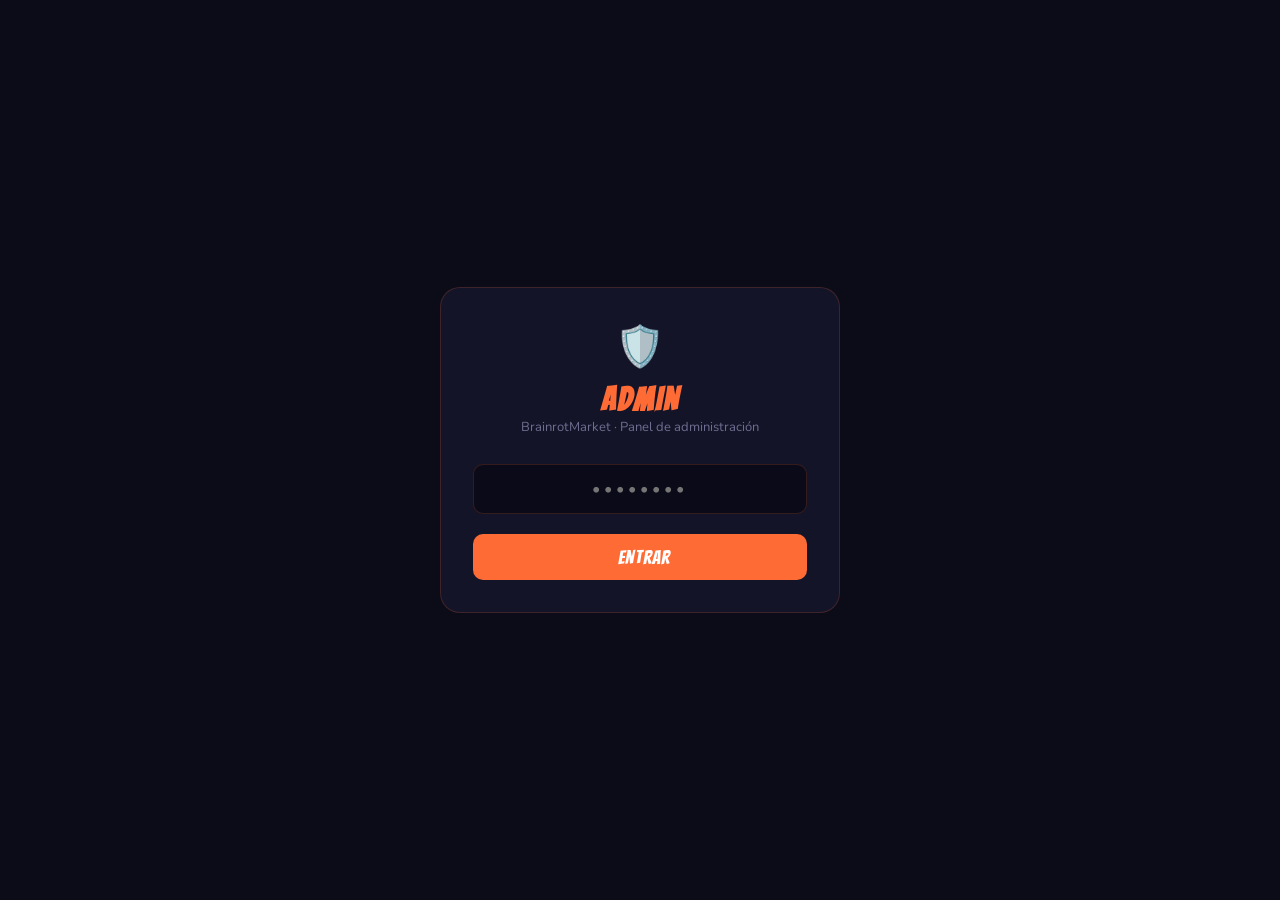
==== commit bce1ef67: "Update admin.html" ====
--- a/admin.html
+++ b/admin.html
@@ -228,7 +228,7 @@
 async function loadRevision() {
   const list = document.getElementById('revision-list');
   list.innerHTML = '<div class="loader"><i class="ti ti-loader-2"></i>Cargando...</div>';
-  const { data } = await db.from('items').select('*').eq('activo', false).order('created_at', { ascending: false });
+  const { data } = await db.from('items').select('*').eq('activo', false).not('rechazado', 'eq', true).order('created_at', { ascending: false });
   if (!data || !data.length) { list.innerHTML = '<div class="empty">✅ No hay ítems pendientes de revisión</div>'; loadStats(); return; }
   list.innerHTML = data.map(i => `
     <div class="icard-item" id="ic-${i.id}">
@@ -259,22 +259,49 @@
   btn.innerHTML = '<i class="ti ti-loader-2" style="animation:spin 1s linear infinite"></i>';
   const { error } = await db.from('items').update({ activo: true }).eq('id', id);
   if (error) { showToast('Error: ' + error.message, 'bad'); btn.disabled = false; btn.innerHTML = '<i class="ti ti-check"></i>Aprobar'; return; }
+  showToast('¡Ítem aprobado y publicado!', 'ok');
   const card = document.getElementById('ic-' + id);
   if (card) {
-    card.style.background = 'rgba(74,222,128,.06)';
-    card.style.borderColor = 'rgba(74,222,128,.3)';
-    if (card.querySelector('.acts')) card.querySelector('.acts').innerHTML = '<span class="spill sp-act">✓ Aprobado</span>';
+    card.style.transition = 'opacity .3s, transform .3s';
+    card.style.opacity = '0';
+    card.style.transform = 'translateX(20px)';
+    setTimeout(() => {
+      card.remove();
+      const list = document.getElementById('revision-list');
+      if (list && !list.querySelector('.icard-item')) {
+        list.innerHTML = '<div class="empty">✅ No hay ítems pendientes de revisión</div>';
+      }
+      loadStats();
+    }, 300);
   }
-  showToast('¡Ítem aprobado y publicado!', 'ok');
-  setTimeout(() => loadRevision(), 1000);
 }
 
 async function eliminarItem(id, btn) {
   if (!confirm('¿Rechazar y eliminar este ítem?')) return;
   btn.disabled = true;
-  await db.from('items').delete().eq('id', id);
-  showToast('Ítem rechazado y eliminado', 'ok');
-  loadRevision();
+  btn.innerHTML = '<i class="ti ti-loader-2" style="animation:spin 1s linear infinite"></i>';
+  // Intentar borrar; si falla por FK, marcar con activo=null para distinguirlo de "en revisión" (activo=false)
+  const { error } = await db.from('items').delete().eq('id', id);
+  if (error) {
+    // Fallback: marcar como rechazado con un campo especial o simplemente desactivar permanentemente
+    await db.from('items').update({ activo: false, rechazado: true }).eq('id', id);
+  }
+  showToast('Ítem rechazado', 'ok');
+  // Remover card del DOM inmediatamente
+  const card = document.getElementById('ic-' + id);
+  if (card) {
+    card.style.transition = 'opacity .3s, transform .3s';
+    card.style.opacity = '0';
+    card.style.transform = 'translateX(-20px)';
+    setTimeout(() => {
+      card.remove();
+      const list = document.getElementById('revision-list');
+      if (list && !list.querySelector('.icard-item')) {
+        list.innerHTML = '<div class="empty">✅ No hay ítems pendientes de revisión</div>';
+      }
+      loadStats();
+    }, 300);
+  }
 }
 
 // ===== TODOS LOS ITEMS =====
@@ -402,4 +429,4 @@
   .subscribe();
 </script>
 </body>
-</html>+</html>
--- a/css/styles.css
+++ b/css/styles.css
@@ -0,0 +1,1980 @@
+/* ============================================
+   styles.css - BrainrotMarket
+   Estilos unificados para todas las páginas
+   ============================================ */
+
+* {
+  box-sizing: border-box;
+  margin: 0;
+  padding: 0;
+}
+
+:root {
+  --brand: #FF6B35;
+  --brand2: #FFD166;
+  --dark: #0c0c18;
+  --card: #141428;
+  --card2: #1a1a35;
+  --border: rgba(255, 107, 53, 0.18);
+  --border2: rgba(255, 107, 53, 0.08);
+  --text: #eaeaf5;
+  --muted: #6e6e92;
+  --success: #4ade80;
+  --danger: #f87171;
+  --purple: #b48aff;
+  --sw: 240px;
+}
+
+body {
+  font-family: 'Nunito', sans-serif;
+  background: var(--dark);
+  color: var(--text);
+  font-size: 14px;
+  min-height: 100vh;
+  overflow-x: hidden;
+}
+
+/* Pantallas */
+.screen { display: none; }
+.screen.active { display: block; }
+
+/* Layout */
+.shell { display: flex; min-height: 100vh; }
+
+.sidebar {
+  width: var(--sw);
+  background: var(--card);
+  border-right: 1px solid var(--border);
+  display: flex;
+  flex-direction: column;
+  position: fixed;
+  top: 0;
+  left: 0;
+  height: 100vh;
+  z-index: 60;
+  transition: transform 0.3s;
+}
+
+.main {
+  margin-left: var(--sw);
+  flex: 1;
+  display: flex;
+  flex-direction: column;
+  min-height: 100vh;
+}
+
+/* Sidebar */
+.sb-logo {
+  padding: 18px 18px 14px;
+  border-bottom: 1px solid var(--border2);
+  display: flex;
+  align-items: center;
+  gap: 8px;
+}
+
+.logo {
+  font-family: 'Bangers', cursive;
+  font-size: 24px;
+  color: var(--brand);
+  letter-spacing: 2px;
+}
+.logo span { color: var(--brand2); }
+
+.dot {
+  width: 8px;
+  height: 8px;
+  border-radius: 50%;
+  background: var(--brand2);
+  flex-shrink: 0;
+}
+
+.sb-nav { padding: 10px; flex: 1; overflow-y: auto; }
+
+.sni {
+  display: flex;
+  align-items: center;
+  gap: 10px;
+  padding: 10px 12px;
+  border-radius: 10px;
+  cursor: pointer;
+  color: var(--muted);
+  font-weight: 700;
+  font-size: 13px;
+  transition: all 0.15s;
+  border: none;
+  background: none;
+  width: 100%;
+  text-align: left;
+  margin-bottom: 2px;
+  position: relative;
+}
+.sni i { font-size: 19px; flex-shrink: 0; }
+.sni:hover { background: rgba(255, 107, 53, 0.08); color: var(--text); }
+.sni.on { background: rgba(255, 107, 53, 0.14); color: var(--brand); }
+
+.snbadge {
+  position: absolute;
+  right: 10px;
+  top: 50%;
+  transform: translateY(-50%);
+  background: var(--brand);
+  color: #fff;
+  border-radius: 10px;
+  font-size: 10px;
+  font-weight: 800;
+  padding: 1px 7px;
+}
+
+.sb-foot { padding: 10px; border-top: 1px solid var(--border2); }
+
+.sb-user {
+  padding: 12px 18px;
+  border-bottom: 1px solid var(--border2);
+  display: flex;
+  align-items: center;
+  gap: 10px;
+}
+
+.avatar {
+  width: 36px;
+  height: 36px;
+  background: rgba(255, 107, 53, 0.2);
+  border-radius: 50%;
+  display: flex;
+  align-items: center;
+  justify-content: center;
+  font-size: 13px;
+  font-weight: 800;
+  color: var(--brand);
+  border: 1px solid var(--border);
+  flex-shrink: 0;
+}
+
+.sb-uname {
+  font-family: 'Bangers', cursive;
+  font-size: 16px;
+  color: var(--brand2);
+  letter-spacing: 0.5px;
+  white-space: nowrap;
+  overflow: hidden;
+  text-overflow: ellipsis;
+}
+
+.sb-urole { font-size: 10px; color: var(--muted); }
+
+/* Topbar */
+.topbar {
+  background: var(--card);
+  border-bottom: 1px solid var(--border);
+  padding: 0 24px;
+  height: 58px;
+  display: flex;
+  align-items: center;
+  gap: 12px;
+  position: sticky;
+  top: 0;
+  z-index: 50;
+}
+
+.ttitle {
+  font-family: 'Bangers', cursive;
+  font-size: 20px;
+  color: var(--brand2);
+  letter-spacing: 1px;
+}
+
+.spacer { flex: 1; }
+
+.hbg {
+  display: none;
+  background: none;
+  border: none;
+  color: var(--muted);
+  font-size: 24px;
+  cursor: pointer;
+  padding: 4px;
+  align-items: center;
+}
+
+.back {
+  background: none;
+  border: none;
+  color: var(--muted);
+  cursor: pointer;
+  font-size: 22px;
+  display: flex;
+  align-items: center;
+  padding: 4px;
+  transition: color 0.15s;
+}
+.back:hover { color: var(--text); }
+
+.sov {
+  display: none;
+  position: fixed;
+  inset: 0;
+  background: rgba(0, 0, 0, 0.6);
+  z-index: 55;
+}
+.sov.show { display: block; }
+
+/* Contenido */
+.content { padding: 26px 28px; max-width: 1100px; width: 100%; }
+
+/* Botones */
+.btn-p {
+  background: var(--brand);
+  color: #fff;
+  border: none;
+  border-radius: 12px;
+  padding: 13px 26px;
+  font-family: 'Bangers', cursive;
+  font-size: 18px;
+  letter-spacing: 1px;
+  cursor: pointer;
+  transition: opacity 0.15s, transform 0.15s;
+  display: inline-flex;
+  align-items: center;
+  gap: 8px;
+}
+.btn-p:hover { opacity: 0.9; transform: translateY(-1px); }
+
+.btn-s {
+  background: transparent;
+  color: var(--brand2);
+  border: 2px solid var(--brand2);
+  border-radius: 12px;
+  padding: 13px 26px;
+  font-family: 'Bangers', cursive;
+  font-size: 18px;
+  letter-spacing: 1px;
+  cursor: pointer;
+  transition: all 0.15s;
+  display: inline-flex;
+  align-items: center;
+  gap: 8px;
+}
+.btn-s:hover { background: rgba(255, 209, 102, 0.1); }
+
+.btn-full {
+  width: 100%;
+  background: var(--brand);
+  color: #fff;
+  border: none;
+  border-radius: 10px;
+  padding: 13px;
+  font-family: 'Bangers', cursive;
+  font-size: 19px;
+  letter-spacing: 1px;
+  cursor: pointer;
+  margin-top: 6px;
+  transition: opacity 0.15s;
+  display: flex;
+  align-items: center;
+  justify-content: center;
+  gap: 8px;
+}
+.btn-full:hover { opacity: 0.9; }
+.btn-full:disabled { opacity: 0.5; cursor: not-allowed; }
+
+.btn-out {
+  width: 100%;
+  background: transparent;
+  color: var(--muted);
+  border: 1px solid var(--border);
+  border-radius: 10px;
+  padding: 11px;
+  font-size: 13px;
+  font-weight: 700;
+  cursor: pointer;
+  margin-top: 8px;
+  transition: all 0.15s;
+}
+.btn-out:hover { border-color: var(--muted); color: var(--text); }
+
+/* Tabs */
+.tabbar {
+  display: flex;
+  gap: 4px;
+  background: var(--card2);
+  border: 1px solid var(--border);
+  border-radius: 12px;
+  padding: 4px;
+  margin-bottom: 20px;
+  overflow-x: auto;
+  scrollbar-width: none;
+}
+.tabbar::-webkit-scrollbar { display: none; }
+
+.tbtn {
+  flex: 1;
+  min-width: fit-content;
+  padding: 9px 8px;
+  border: none;
+  background: none;
+  color: var(--muted);
+  font-weight: 700;
+  font-size: 12px;
+  cursor: pointer;
+  border-radius: 9px;
+  transition: all 0.15s;
+  display: flex;
+  align-items: center;
+  justify-content: center;
+  gap: 6px;
+  white-space: nowrap;
+}
+.tbtn i { font-size: 16px; }
+.tbtn.on {
+  background: var(--card);
+  color: var(--brand);
+  box-shadow: 0 2px 8px rgba(0, 0, 0, 0.2);
+}
+
+.tab { display: none; }
+.tab.active { display: block; }
+
+/* Formularios */
+.fcard {
+  background: var(--card);
+  border: 1px solid var(--border);
+  border-radius: 16px;
+  padding: 26px;
+  max-width: 500px;
+}
+.fcard h2 {
+  font-family: 'Bangers', cursive;
+  font-size: 28px;
+  color: var(--brand2);
+  letter-spacing: 1px;
+  margin-bottom: 4px;
+}
+.fcard .sub {
+  color: var(--muted);
+  font-size: 13px;
+  margin-bottom: 22px;
+  line-height: 1.6;
+}
+
+.field { margin-bottom: 15px; }
+.field label {
+  font-size: 11px;
+  color: var(--muted);
+  display: block;
+  margin-bottom: 5px;
+  font-weight: 700;
+  text-transform: uppercase;
+  letter-spacing: 0.5px;
+}
+.field input, .field select, .field textarea {
+  width: 100%;
+  background: #0a0a18;
+  border: 1px solid var(--border);
+  color: var(--text);
+  border-radius: 10px;
+  padding: 11px 13px;
+  font-family: 'Nunito', sans-serif;
+  font-size: 14px;
+  outline: none;
+  transition: border-color 0.15s, box-shadow 0.15s;
+}
+.field input:focus, .field select:focus, .field textarea:focus {
+  border-color: var(--brand);
+  box-shadow: 0 0 0 3px rgba(255, 107, 53, 0.1);
+}
+.field input.err, .field select.err { border-color: var(--danger); }
+.field textarea { resize: vertical; min-height: 80px; }
+
+.ferr {
+  font-size: 11px;
+  color: var(--danger);
+  margin-top: 4px;
+  display: none;
+}
+.ferr.show { display: block; }
+
+/* Cards */
+.icard {
+  background: var(--card);
+  border: 1px solid var(--border);
+  border-radius: 14px;
+  overflow: hidden;
+  cursor: pointer;
+  transition: border-color 0.15s, transform 0.15s, box-shadow 0.15s;
+}
+.icard:hover {
+  border-color: var(--brand);
+  transform: translateY(-3px);
+  box-shadow: 0 8px 24px rgba(255, 107, 53, 0.14);
+}
+
+.iimg {
+  height: 96px;
+  display: flex;
+  align-items: center;
+  justify-content: center;
+  font-size: 38px;
+  background: var(--card2);
+  position: relative;
+}
+
+.ibody { padding: 12px; }
+
+.iname {
+  font-size: 12px;
+  font-weight: 700;
+  white-space: nowrap;
+  overflow: hidden;
+  text-overflow: ellipsis;
+  margin-bottom: 10px;
+}
+
+.ifooter {
+  display: flex;
+  align-items: center;
+  justify-content: space-between;
+}
+
+.price {
+  font-family: 'Bangers', cursive;
+  font-size: 18px;
+  color: var(--brand);
+}
+.price span {
+  font-size: 10px;
+  color: var(--muted);
+  font-family: 'Nunito', sans-serif;
+  font-weight: 400;
+}
+
+.buymini {
+  background: var(--brand);
+  color: #fff;
+  border: none;
+  border-radius: 7px;
+  padding: 6px 12px;
+  font-size: 11px;
+  font-weight: 800;
+  cursor: pointer;
+  transition: opacity 0.15s;
+}
+.buymini:hover { opacity: 0.85; }
+
+/* Chat */
+.chat {
+  background: #090916;
+  border: 1px solid var(--border);
+  border-radius: 12px;
+  padding: 14px;
+  margin-top: 12px;
+}
+
+.clbl {
+  font-size: 11px;
+  color: var(--muted);
+  margin-bottom: 10px;
+  font-weight: 700;
+  text-transform: uppercase;
+  letter-spacing: 0.5px;
+  display: flex;
+  align-items: center;
+  gap: 6px;
+}
+
+.live-dot {
+  width: 6px;
+  height: 6px;
+  border-radius: 50%;
+  background: var(--success);
+  animation: pulse 1.5s infinite;
+}
+
+@keyframes pulse {
+  0%, 100% { opacity: 1; }
+  50% { opacity: 0.3; }
+}
+
+.cmsgs {
+  min-height: 70px;
+  max-height: 200px;
+  overflow-y: auto;
+  margin-bottom: 10px;
+  scroll-behavior: smooth;
+}
+.cmsgs::-webkit-scrollbar { width: 4px; }
+.cmsgs::-webkit-scrollbar-track { background: transparent; }
+.cmsgs::-webkit-scrollbar-thumb { background: rgba(255, 107, 53, 0.2); border-radius: 4px; }
+
+.cmsg { margin-bottom: 8px; font-size: 12px; }
+.cmsg.me { text-align: right; }
+.cmsg.me .bbl {
+  background: rgba(255, 107, 53, 0.25);
+  display: inline-block;
+  padding: 7px 12px;
+  border-radius: 14px 14px 3px 14px;
+  max-width: 80%;
+}
+.cmsg.them .bbl {
+  background: var(--card2);
+  display: inline-block;
+  padding: 7px 12px;
+  border-radius: 14px 14px 14px 3px;
+  max-width: 80%;
+}
+.cmsg .ts {
+  font-size: 9px;
+  color: var(--muted);
+  margin-top: 3px;
+}
+
+.crow {
+  display: flex;
+  gap: 8px;
+}
+.crow input {
+  flex: 1;
+  background: var(--card);
+  border: 1px solid var(--border);
+  color: var(--text);
+  border-radius: 9px;
+  padding: 9px 12px;
+  font-family: 'Nunito', sans-serif;
+  font-size: 12px;
+  outline: none;
+}
+.crow input:focus { border-color: var(--brand); }
+
+.csend {
+  background: var(--brand);
+  color: #fff;
+  border: none;
+  border-radius: 9px;
+  padding: 9px 16px;
+  font-size: 12px;
+  font-weight: 800;
+  cursor: pointer;
+  transition: opacity 0.15s;
+  display: flex;
+  align-items: center;
+  gap: 4px;
+}
+.csend:hover { opacity: 0.85; }
+.csend:disabled { opacity: 0.5; cursor: not-allowed; }
+
+/* Modal */
+.moverlay {
+  display: none;
+  position: fixed;
+  inset: 0;
+  background: rgba(0, 0, 0, 0.75);
+  z-index: 200;
+  align-items: center;
+  justify-content: center;
+  padding: 16px;
+}
+.moverlay.open { display: flex; }
+
+.modal {
+  background: var(--card);
+  border: 1px solid var(--border);
+  border-radius: 20px;
+  padding: 24px;
+  width: 100%;
+  max-width: 480px;
+  max-height: 90vh;
+  overflow-y: auto;
+}
+
+.mhead {
+  display: flex;
+  align-items: center;
+  justify-content: space-between;
+  margin-bottom: 18px;
+}
+
+.mtitle {
+  font-family: 'Bangers', cursive;
+  font-size: 24px;
+  color: var(--brand);
+  letter-spacing: 1px;
+}
+
+.xbtn {
+  background: rgba(255, 255, 255, 0.05);
+  border: 1px solid var(--border);
+  color: var(--muted);
+  font-size: 18px;
+  cursor: pointer;
+  width: 32px;
+  height: 32px;
+  border-radius: 8px;
+  display: flex;
+  align-items: center;
+  justify-content: center;
+}
+
+/* Grids */
+.igrid {
+  display: grid;
+  grid-template-columns: repeat(auto-fill, minmax(175px, 1fr));
+  gap: 14px;
+}
+
+.sgrid {
+  display: grid;
+  grid-template-columns: repeat(4, 1fr);
+  gap: 12px;
+  margin-bottom: 28px;
+}
+
+.sbox {
+  background: var(--card);
+  border: 1px solid var(--border);
+  border-radius: 12px;
+  padding: 16px;
+  text-align: center;
+}
+
+.snum {
+  font-family: 'Bangers', cursive;
+  font-size: 28px;
+}
+
+.slbl {
+  font-size: 11px;
+  color: var(--muted);
+  margin-top: 3px;
+}
+
+/* Info boxes */
+.ibox {
+  background: rgba(255, 107, 53, 0.07);
+  border: 1px solid var(--border);
+  border-radius: 10px;
+  padding: 12px 14px;
+  font-size: 12px;
+  color: var(--muted);
+  line-height: 1.6;
+  margin-bottom: 18px;
+  display: flex;
+  gap: 10px;
+}
+.ibox i {
+  font-size: 16px;
+  color: var(--brand);
+  flex-shrink: 0;
+  margin-top: 1px;
+}
+
+.ibox2 {
+  background: rgba(255, 209, 102, 0.07);
+  border: 1px solid rgba(255, 209, 102, 0.25);
+  border-radius: 10px;
+  padding: 12px 14px;
+  font-size: 12px;
+  color: var(--muted);
+  line-height: 1.6;
+  margin-bottom: 18px;
+  display: flex;
+  gap: 10px;
+}
+.ibox2 i {
+  font-size: 16px;
+  color: var(--brand2);
+  flex-shrink: 0;
+  margin-top: 1px;
+}
+
+.tbox {
+  background: rgba(255, 107, 53, 0.08);
+  border-radius: 8px;
+  padding: 9px 12px;
+  font-size: 12px;
+  color: var(--muted);
+  margin-bottom: 10px;
+  display: flex;
+  align-items: center;
+  gap: 8px;
+}
+.tbox i {
+  color: var(--brand);
+  font-size: 15px;
+  flex-shrink: 0;
+}
+
+/* Rarezas */
+.rar {
+  position: absolute;
+  top: 7px;
+  right: 7px;
+  font-size: 9px;
+  font-weight: 800;
+  padding: 3px 8px;
+  border-radius: 5px;
+}
+.rar-L {
+  background: rgba(255, 209, 102, 0.2);
+  color: #ffd166;
+  border: 1px solid rgba(255, 209, 102, 0.4);
+}
+.rar-E {
+  background: rgba(149, 76, 233, 0.2);
+  color: #b48aff;
+  border: 1px solid rgba(149, 76, 233, 0.35);
+}
+.rar-R {
+  background: rgba(55, 138, 221, 0.2);
+  color: #85b7eb;
+  border: 1px solid rgba(55, 138, 221, 0.35);
+}
+.rar-C {
+  background: rgba(122, 122, 154, 0.15);
+  color: #7a7a9a;
+  border: 1px solid rgba(122, 122, 154, 0.3);
+}
+
+.rarsel {
+  display: grid;
+  grid-template-columns: 1fr 1fr;
+  gap: 8px;
+  margin-top: 6px;
+}
+
+.ropt {
+  border: 1px solid var(--border);
+  border-radius: 10px;
+  padding: 10px;
+  text-align: center;
+  cursor: pointer;
+  font-size: 12px;
+  font-weight: 800;
+  transition: all 0.15s;
+  color: var(--muted);
+}
+.ropt:hover { border-color: var(--muted); }
+.ropt.sel-L {
+  background: rgba(255, 209, 102, 0.12);
+  color: #ffd166;
+  border-color: rgba(255, 209, 102, 0.5);
+}
+.ropt.sel-E {
+  background: rgba(149, 76, 233, 0.12);
+  color: #b48aff;
+  border-color: rgba(149, 76, 233, 0.4);
+}
+.ropt.sel-R {
+  background: rgba(55, 138, 221, 0.12);
+  color: #85b7eb;
+  border-color: rgba(55, 138, 221, 0.4);
+}
+.ropt.sel-C {
+  background: rgba(122, 122, 154, 0.12);
+  color: #7a7a9a;
+  border-color: rgba(122, 122, 154, 0.4);
+}
+
+/* Chips */
+.chips {
+  display: flex;
+  gap: 6px;
+  overflow-x: auto;
+  padding-bottom: 4px;
+  margin-bottom: 18px;
+  scrollbar-width: none;
+}
+.chips::-webkit-scrollbar { display: none; }
+
+.chip {
+  background: transparent;
+  border: 1px solid var(--border);
+  color: var(--muted);
+  border-radius: 20px;
+  padding: 7px 15px;
+  font-size: 12px;
+  font-weight: 700;
+  cursor: pointer;
+  white-space: nowrap;
+  transition: all 0.15s;
+}
+.chip.on {
+  background: rgba(255, 107, 53, 0.15);
+  color: var(--brand);
+  border-color: var(--brand);
+}
+
+/* Loaders */
+.loader {
+  text-align: center;
+  padding: 48px;
+  color: var(--muted);
+  font-size: 13px;
+}
+.loader i {
+  font-size: 32px;
+  display: block;
+  margin-bottom: 10px;
+  animation: spin 1s linear infinite;
+}
+
+.empty {
+  grid-column: 1/-1;
+  text-align: center;
+  padding: 48px;
+  color: var(--muted);
+  font-size: 14px;
+}
+
+@keyframes spin {
+  to { transform: rotate(360deg); }
+}
+
+/* Toast */
+.toast {
+  position: fixed;
+  bottom: 28px;
+  left: 50%;
+  transform: translateX(-50%);
+  border-radius: 12px;
+  padding: 12px 22px;
+  font-weight: 800;
+  font-size: 13px;
+  display: none;
+  z-index: 999;
+  white-space: nowrap;
+  max-width: 90vw;
+  text-align: center;
+  box-shadow: 0 4px 20px rgba(0, 0, 0, 0.3);
+}
+.toast.ok {
+  background: #4ade80;
+  color: #0a2e0a;
+}
+.toast.bad {
+  background: #f87171;
+  color: #2e0a0a;
+}
+.toast.show {
+  display: block;
+  animation: fup 0.3s ease;
+}
+
+@keyframes fup {
+  from {
+    opacity: 0;
+    transform: translateX(-50%) translateY(10px);
+  }
+  to {
+    opacity: 1;
+    transform: translateX(-50%) translateY(0);
+  }
+}
+
+/* Badges */
+.badge {
+  font-size: 10px;
+  font-weight: 800;
+  padding: 4px 10px;
+  border-radius: 20px;
+}
+.st-pend {
+  background: rgba(255, 209, 102, 0.15);
+  color: #ffd166;
+  border: 1px solid rgba(255, 209, 102, 0.3);
+}
+.st-verif {
+  background: rgba(74, 222, 128, 0.15);
+  color: #4ade80;
+  border: 1px solid rgba(74, 222, 128, 0.3);
+}
+.st-done {
+  background: rgba(55, 138, 221, 0.15);
+  color: #85b7eb;
+  border: 1px solid rgba(55, 138, 221, 0.3);
+}
+.st-new {
+  background: rgba(255, 107, 53, 0.2);
+  color: var(--brand);
+  border: 1px solid rgba(255, 107, 53, 0.4);
+}
+.st-ver {
+  background: rgba(255, 209, 102, 0.15);
+  color: #ffd166;
+  border: 1px solid rgba(255, 209, 102, 0.3);
+}
+.st-don {
+  background: rgba(74, 222, 128, 0.15);
+  color: #4ade80;
+  border: 1px solid rgba(74, 222, 128, 0.3);
+}
+
+/* Stock pill */
+.stock-pill {
+  display: inline-flex;
+  align-items: center;
+  gap: 4px;
+  font-size: 10px;
+  font-weight: 800;
+  padding: 3px 9px;
+  border-radius: 20px;
+  background: rgba(74, 222, 128, 0.15);
+  color: #4ade80;
+  border: 1px solid rgba(74, 222, 128, 0.3);
+}
+.stock-pill.low {
+  background: rgba(255, 107, 53, 0.15);
+  color: var(--brand);
+  border-color: rgba(255, 107, 53, 0.3);
+}
+.stock-pill.out {
+  background: rgba(248, 113, 113, 0.1);
+  color: #f87171;
+  border-color: rgba(248, 113, 113, 0.3);
+}
+
+.spill {
+  display: inline-block;
+  font-size: 10px;
+  font-weight: 800;
+  padding: 3px 9px;
+  border-radius: 20px;
+  margin-top: 4px;
+}
+.sp-act {
+  background: rgba(74, 222, 128, 0.15);
+  color: #4ade80;
+  border: 1px solid rgba(74, 222, 128, 0.3);
+}
+.sp-rev {
+  background: rgba(255, 209, 102, 0.15);
+  color: #ffd166;
+  border: 1px solid rgba(255, 209, 102, 0.3);
+}
+
+/* Ofertas */
+.ocard {
+  background: rgba(255, 209, 102, 0.06);
+  border: 1px solid rgba(255, 209, 102, 0.2);
+  border-radius: 12px;
+  padding: 14px;
+  margin-bottom: 12px;
+}
+
+.oacts {
+  display: grid;
+  grid-template-columns: 1fr 1fr;
+  gap: 8px;
+  margin-top: 12px;
+}
+
+.btn-acc {
+  background: rgba(74, 222, 128, 0.15);
+  color: #4ade80;
+  border: 1px solid rgba(74, 222, 128, 0.4);
+  border-radius: 9px;
+  padding: 10px;
+  font-weight: 800;
+  font-size: 13px;
+  cursor: pointer;
+  transition: background 0.15s;
+}
+.btn-acc:hover { background: rgba(74, 222, 128, 0.25); }
+
+.btn-rej {
+  background: rgba(248, 113, 113, 0.1);
+  color: #f87171;
+  border: 1px solid rgba(248, 113, 113, 0.3);
+  border-radius: 9px;
+  padding: 10px;
+  font-weight: 800;
+  font-size: 13px;
+  cursor: pointer;
+  transition: background 0.15s;
+}
+.btn-rej:hover { background: rgba(248, 113, 113, 0.2); }
+
+/* Index Hero */
+.bg {
+  position: fixed;
+  inset: 0;
+  z-index: 0;
+  overflow: hidden;
+}
+.bg-blob {
+  position: absolute;
+  border-radius: 50%;
+  filter: blur(80px);
+  opacity: 0.18;
+  animation: drift 12s ease-in-out infinite alternate;
+}
+.b1 {
+  width: 600px;
+  height: 600px;
+  background: var(--brand);
+  top: -200px;
+  left: -100px;
+  animation-delay: 0s;
+}
+.b2 {
+  width: 500px;
+  height: 500px;
+  background: var(--brand2);
+  bottom: -150px;
+  right: -100px;
+  animation-delay: -4s;
+}
+.b3 {
+  width: 350px;
+  height: 350px;
+  background: var(--purple);
+  top: 40%;
+  left: 55%;
+  animation-delay: -8s;
+}
+
+@keyframes drift {
+  0% { transform: translate(0, 0) scale(1); }
+  100% { transform: translate(30px, 20px) scale(1.08); }
+}
+
+.hero {
+  position: relative;
+  z-index: 5;
+  min-height: calc(100vh - 70px);
+  display: flex;
+  flex-direction: column;
+  align-items: center;
+  justify-content: center;
+  text-align: center;
+  padding: 40px 20px;
+}
+
+.hero-tag {
+  display: inline-flex;
+  align-items: center;
+  gap: 8px;
+  background: rgba(255, 107, 53, 0.12);
+  border: 1px solid rgba(255, 107, 53, 0.3);
+  border-radius: 20px;
+  padding: 6px 16px;
+  font-size: 12px;
+  font-weight: 800;
+  color: var(--brand);
+  margin-bottom: 24px;
+  letter-spacing: 0.5px;
+}
+
+h1 {
+  font-family: 'Bangers', cursive;
+  font-size: clamp(60px, 12vw, 120px);
+  letter-spacing: 6px;
+  line-height: 0.9;
+  margin-bottom: 16px;
+}
+h1 .line1 { color: var(--brand); display: block; }
+h1 .line2 { color: var(--brand2); display: block; }
+
+.hero-sub {
+  font-size: clamp(14px, 2.5vw, 18px);
+  color: var(--muted);
+  max-width: 520px;
+  line-height: 1.7;
+  margin: 0 auto 36px;
+}
+
+.hero-ctas {
+  display: flex;
+  gap: 14px;
+  justify-content: center;
+  flex-wrap: wrap;
+  margin-bottom: 56px;
+}
+
+.cta-p {
+  font-family: 'Bangers', cursive;
+  font-size: 20px;
+  letter-spacing: 1.5px;
+  padding: 16px 36px;
+  background: var(--brand);
+  color: #fff;
+  border: none;
+  border-radius: 14px;
+  cursor: pointer;
+  transition: all 0.2s;
+  display: inline-flex;
+  align-items: center;
+  gap: 10px;
+  text-decoration: none;
+}
+.cta-p:hover {
+  transform: translateY(-3px);
+  box-shadow: 0 12px 32px rgba(255, 107, 53, 0.35);
+}
+
+.cta-s {
+  font-family: 'Bangers', cursive;
+  font-size: 20px;
+  letter-spacing: 1.5px;
+  padding: 16px 36px;
+  background: transparent;
+  color: var(--brand2);
+  border: 2px solid var(--brand2);
+  border-radius: 14px;
+  cursor: pointer;
+  transition: all 0.2s;
+  display: inline-flex;
+  align-items: center;
+  gap: 10px;
+  text-decoration: none;
+}
+.cta-s:hover {
+  background: rgba(255, 209, 102, 0.1);
+  transform: translateY(-2px);
+}
+
+/* Features */
+.features {
+  position: relative;
+  z-index: 5;
+  padding: 80px 20px;
+  max-width: 1000px;
+  margin: 0 auto;
+}
+
+.sec-title {
+  font-family: 'Bangers', cursive;
+  font-size: 42px;
+  color: var(--brand2);
+  letter-spacing: 2px;
+  text-align: center;
+  margin-bottom: 8px;
+}
+
+.sec-sub {
+  text-align: center;
+  color: var(--muted);
+  font-size: 14px;
+  margin-bottom: 48px;
+}
+
+.feat-grid {
+  display: grid;
+  grid-template-columns: repeat(auto-fit, minmax(260px, 1fr));
+  gap: 20px;
+}
+
+.feat {
+  background: var(--card);
+  border: 1px solid var(--border);
+  border-radius: 18px;
+  padding: 28px;
+  transition: border-color 0.2s, transform 0.2s;
+}
+.feat:hover {
+  border-color: rgba(255, 107, 53, 0.4);
+  transform: translateY(-4px);
+}
+
+.feat-icon {
+  width: 52px;
+  height: 52px;
+  border-radius: 14px;
+  display: flex;
+  align-items: center;
+  justify-content: center;
+  font-size: 24px;
+  margin-bottom: 18px;
+}
+.fi-o { background: rgba(255, 107, 53, 0.15); color: var(--brand); }
+.fi-y { background: rgba(255, 209, 102, 0.15); color: var(--brand2); }
+.fi-g { background: rgba(74, 222, 128, 0.15); color: var(--success); }
+.fi-p { background: rgba(180, 138, 255, 0.15); color: var(--purple); }
+
+.feat h3 {
+  font-family: 'Bangers', cursive;
+  font-size: 20px;
+  letter-spacing: 0.5px;
+  margin-bottom: 8px;
+}
+.feat p {
+  font-size: 13px;
+  color: var(--muted);
+  line-height: 1.7;
+}
+
+/* How it works */
+.how {
+  position: relative;
+  z-index: 5;
+  padding: 0 20px 80px;
+  max-width: 900px;
+  margin: 0 auto;
+}
+
+.steps {
+  display: grid;
+  grid-template-columns: repeat(auto-fit, minmax(180px, 1fr));
+  gap: 20px;
+  counter-reset: step;
+}
+
+.step {
+  background: var(--card2);
+  border: 1px solid var(--border);
+  border-radius: 16px;
+  padding: 24px;
+  text-align: center;
+  counter-increment: step;
+  position: relative;
+}
+.step::before {
+  content: counter(step);
+  font-family: 'Bangers', cursive;
+  font-size: 48px;
+  color: rgba(255, 107, 53, 0.15);
+  position: absolute;
+  top: 10px;
+  right: 16px;
+  line-height: 1;
+}
+.step-icon { font-size: 32px; margin-bottom: 14px; display: block; }
+.step h4 {
+  font-family: 'Bangers', cursive;
+  font-size: 17px;
+  letter-spacing: 0.5px;
+  margin-bottom: 6px;
+  color: var(--brand2);
+}
+.step p {
+  font-size: 12px;
+  color: var(--muted);
+  line-height: 1.6;
+}
+
+/* CTA Bottom */
+.cta-bot {
+  position: relative;
+  z-index: 5;
+  text-align: center;
+  padding: 0 20px 80px;
+}
+.cta-card {
+  background: var(--card);
+  border: 1px solid var(--border);
+  border-radius: 24px;
+  padding: 52px 32px;
+  max-width: 600px;
+  margin: 0 auto;
+  position: relative;
+  overflow: hidden;
+}
+.cta-card::before {
+  content: '';
+  position: absolute;
+  inset: 0;
+  background: radial-gradient(circle at 50% 0%, rgba(255, 107, 53, 0.12), transparent 70%);
+  pointer-events: none;
+}
+.cta-card h2 {
+  font-family: 'Bangers', cursive;
+  font-size: 42px;
+  color: var(--brand);
+  letter-spacing: 2px;
+  margin-bottom: 12px;
+}
+.cta-card p {
+  color: var(--muted);
+  font-size: 14px;
+  margin-bottom: 28px;
+  line-height: 1.7;
+}
+
+/* Footer */
+footer {
+  position: relative;
+  z-index: 5;
+  text-align: center;
+  padding: 24px;
+  border-top: 1px solid rgba(255, 107, 53, 0.08);
+  color: var(--muted);
+  font-size: 12px;
+}
+footer strong {
+  color: var(--brand);
+  font-family: 'Bangers', cursive;
+  letter-spacing: 1px;
+}
+
+/* Floats */
+.floats {
+  position: fixed;
+  inset: 0;
+  pointer-events: none;
+  z-index: 1;
+  overflow: hidden;
+}
+.fe {
+  position: absolute;
+  font-size: 28px;
+  opacity: 0.06;
+  animation: floatUp linear infinite;
+}
+@keyframes floatUp {
+  0% { transform: translateY(110vh) rotate(0deg); }
+  100% { transform: translateY(-10vh) rotate(360deg); }
+}
+
+/* Foto upload */
+.foto-upload {
+  border: 2px dashed var(--border);
+  border-radius: 12px;
+  padding: 20px;
+  text-align: center;
+  cursor: pointer;
+  transition: all 0.2s;
+  position: relative;
+  overflow: hidden;
+  background: #0a0a18;
+}
+.foto-upload:hover {
+  border-color: var(--brand);
+  background: rgba(255, 107, 53, 0.05);
+}
+.foto-upload input[type=file] {
+  position: absolute;
+  inset: 0;
+  opacity: 0;
+  cursor: pointer;
+  width: 100%;
+  height: 100%;
+}
+.foto-upload i { font-size: 28px; color: var(--muted); display: block; margin-bottom: 6px; }
+.foto-upload .ft { font-size: 12px; color: var(--muted); }
+.foto-upload .ft span { color: var(--brand); font-weight: 700; }
+
+.foto-preview {
+  width: 100%;
+  max-height: 180px;
+  object-fit: contain;
+  border-radius: 10px;
+  border: 1px solid var(--border);
+  display: none;
+  margin-top: 8px;
+}
+
+.uparea {
+  border: 2px dashed var(--border);
+  border-radius: 12px;
+  padding: 20px;
+  text-align: center;
+  cursor: pointer;
+  margin-bottom: 16px;
+  color: var(--muted);
+  font-size: 13px;
+  transition: all 0.15s;
+  position: relative;
+}
+.uparea:hover {
+  border-color: var(--brand);
+  color: var(--brand);
+  background: rgba(255, 107, 53, 0.04);
+}
+.uparea i { font-size: 32px; display: block; margin-bottom: 8px; }
+.uparea input[type=file] {
+  position: absolute;
+  inset: 0;
+  opacity: 0;
+  cursor: pointer;
+  width: 100%;
+  height: 100%;
+}
+
+.uppreview {
+  width: 100%;
+  max-height: 150px;
+  object-fit: contain;
+  border-radius: 8px;
+  margin-bottom: 12px;
+  display: none;
+}
+
+.up-prog {
+  background: rgba(255, 107, 53, 0.1);
+  border: 1px solid var(--border);
+  border-radius: 8px;
+  padding: 10px 14px;
+  margin-bottom: 12px;
+  display: none;
+  align-items: center;
+  gap: 10px;
+  font-size: 12px;
+  color: var(--muted);
+}
+.up-prog i { color: var(--brand); font-size: 16px; animation: spin 1s linear infinite; }
+
+.yapebox {
+  background: rgba(255, 107, 53, 0.07);
+  border: 1px dashed var(--brand);
+  border-radius: 14px;
+  padding: 18px;
+  text-align: center;
+  margin-bottom: 18px;
+}
+.ynum {
+  font-family: 'Bangers', cursive;
+  font-size: 30px;
+  color: var(--brand2);
+  letter-spacing: 4px;
+}
+.yhint { font-size: 11px; color: var(--muted); margin-top: 4px; }
+.yamount {
+  font-family: 'Bangers', cursive;
+  font-size: 24px;
+  color: var(--text);
+  margin-top: 8px;
+}
+
+.steps-order { margin-bottom: 18px; }
+.step-order {
+  display: flex;
+  align-items: center;
+  gap: 12px;
+  padding: 7px 0;
+  font-size: 12px;
+  color: var(--muted);
+  border-bottom: 1px solid var(--border2);
+}
+.step-order:last-child { border-bottom: none; }
+.stepn {
+  width: 24px;
+  height: 24px;
+  background: rgba(255, 107, 53, 0.15);
+  border: 1px solid var(--brand);
+  border-radius: 50%;
+  display: flex;
+  align-items: center;
+  justify-content: center;
+  font-size: 10px;
+  font-weight: 800;
+  color: var(--brand);
+  flex-shrink: 0;
+}
+
+.mtabs {
+  display: grid;
+  grid-template-columns: 1fr 1fr;
+  gap: 8px;
+  margin-bottom: 18px;
+}
+.mtab {
+  background: transparent;
+  border: 1px solid var(--border);
+  color: var(--muted);
+  border-radius: 10px;
+  padding: 11px;
+  font-size: 13px;
+  font-weight: 700;
+  cursor: pointer;
+  transition: all 0.15s;
+  display: flex;
+  align-items: center;
+  justify-content: center;
+  gap: 6px;
+}
+.mtab.on {
+  background: rgba(255, 107, 53, 0.15);
+  color: var(--brand);
+  border-color: var(--brand);
+}
+
+.mrow {
+  display: flex;
+  gap: 14px;
+  align-items: center;
+  background: #090916;
+  border-radius: 12px;
+  padding: 14px;
+  margin-bottom: 18px;
+}
+.memoji {
+  font-size: 32px;
+  width: 56px;
+  height: 56px;
+  display: flex;
+  align-items: center;
+  justify-content: center;
+  background: var(--card2);
+  border-radius: 12px;
+  flex-shrink: 0;
+}
+.minfo { flex: 1; min-width: 0; }
+.mname { font-weight: 800; font-size: 16px; }
+.msub { font-size: 12px; color: var(--muted); margin-top: 4px; }
+.mprice {
+  font-family: 'Bangers', cursive;
+  font-size: 26px;
+  color: var(--brand2);
+  white-space: nowrap;
+}
+
+.offer-inp {
+  width: 100%;
+  background: #0a0a18;
+  border: 1px solid var(--border);
+  color: var(--text);
+  border-radius: 10px;
+  padding: 11px 14px;
+  font-size: 15px;
+  outline: none;
+  margin-bottom: 10px;
+  transition: border-color 0.15s;
+}
+.offer-inp:focus { border-color: var(--brand); }
+.offer-inp.err { border-color: var(--danger); }
+
+.uchip {
+  background: rgba(255, 107, 53, 0.12);
+  border: 1px solid var(--border);
+  border-radius: 20px;
+  padding: 5px 14px;
+  font-size: 13px;
+  font-weight: 700;
+  color: var(--brand);
+}
+
+/* Perfil */
+.ph {
+  text-align: center;
+  margin-bottom: 24px;
+  padding: 24px;
+  background: var(--card);
+  border: 1px solid var(--border);
+  border-radius: 16px;
+}
+.pav {
+  width: 72px;
+  height: 72px;
+  background: rgba(255, 107, 53, 0.15);
+  border-radius: 50%;
+  display: flex;
+  align-items: center;
+  justify-content: center;
+  font-size: 24px;
+  font-weight: 800;
+  color: var(--brand);
+  margin: 0 auto 12px;
+  border: 2px solid var(--border);
+}
+.pun {
+  font-family: 'Bangers', cursive;
+  font-size: 22px;
+  color: var(--brand2);
+  letter-spacing: 1px;
+}
+.pm { font-size: 12px; color: var(--muted); margin-top: 4px; }
+
+/* Botones vendedor */
+.ebtn {
+  width: 100%;
+  background: var(--brand);
+  color: #fff;
+  border: none;
+  border-radius: 10px;
+  padding: 12px;
+  font-weight: 800;
+  font-size: 14px;
+  cursor: pointer;
+  margin-top: 12px;
+  display: flex;
+  align-items: center;
+  justify-content: center;
+  gap: 8px;
+  transition: opacity 0.15s;
+}
+.ebtn:hover { opacity: 0.9; }
+
+.vbtn {
+  width: 100%;
+  background: rgba(74, 222, 128, 0.15);
+  color: #4ade80;
+  border: 1px solid rgba(74, 222, 128, 0.4);
+  border-radius: 10px;
+  padding: 12px;
+  font-weight: 800;
+  font-size: 13px;
+  cursor: pointer;
+  margin-top: 8px;
+  display: flex;
+  align-items: center;
+  justify-content: center;
+  gap: 6px;
+}
+
+.cap-img {
+  width: 100%;
+  max-height: 200px;
+  object-fit: contain;
+  border-radius: 10px;
+  border: 1px solid var(--border);
+  margin-bottom: 10px;
+  cursor: pointer;
+}
+
+/* Admin */
+.admin-badge {
+  background: rgba(255, 107, 53, 0.15);
+  border: 1px solid var(--border);
+  border-radius: 6px;
+  padding: 3px 10px;
+  font-size: 10px;
+  font-weight: 800;
+  color: var(--brand);
+  margin-left: 4px;
+  letter-spacing: 0.5px;
+}
+
+.login-wrap {
+  min-height: 100vh;
+  display: flex;
+  align-items: center;
+  justify-content: center;
+  padding: 20px;
+}
+.login-card {
+  background: var(--card);
+  border: 1px solid var(--border);
+  border-radius: 20px;
+  padding: 32px;
+  width: 100%;
+  max-width: 400px;
+  text-align: center;
+}
+.login-card h1 {
+  font-family: 'Bangers', cursive;
+  font-size: 32px;
+  color: var(--brand);
+  letter-spacing: 2px;
+  margin-bottom: 4px;
+}
+.login-card .sub {
+  color: var(--muted);
+  font-size: 13px;
+  margin-bottom: 28px;
+}
+.login-card input {
+  width: 100%;
+  background: #0a0a18;
+  border: 1px solid var(--border);
+  color: var(--text);
+  border-radius: 10px;
+  padding: 13px 14px;
+  font-family: 'Nunito', sans-serif;
+  font-size: 16px;
+  outline: none;
+  text-align: center;
+  letter-spacing: 4px;
+  margin-bottom: 14px;
+  transition: border-color 0.15s;
+}
+.login-card input:focus { border-color: var(--brand); }
+.login-card input.err { border-color: var(--danger); }
+.err-msg {
+  font-size: 12px;
+  color: var(--danger);
+  margin-top: 8px;
+}
+
+.icard-item {
+  background: var(--card);
+  border: 1px solid var(--border);
+  border-radius: 14px;
+  padding: 16px;
+  margin-bottom: 12px;
+  display: flex;
+  gap: 14px;
+  align-items: center;
+  transition: border-color 0.15s;
+}
+.icard-item:hover { border-color: rgba(255, 107, 53, 0.3); }
+.iemoji {
+  font-size: 26px;
+  width: 48px;
+  height: 48px;
+  display: flex;
+  align-items: center;
+  justify-content: center;
+  background: var(--card2);
+  border-radius: 10px;
+  flex-shrink: 0;
+}
+.iinfo { flex: 1; min-width: 0; }
+.iname { font-weight: 800; font-size: 15px; margin-bottom: 3px; }
+.imeta { font-size: 11px; color: var(--muted); line-height: 1.6; }
+.iprice {
+  font-family: 'Bangers', cursive;
+  font-size: 22px;
+  color: var(--brand);
+  white-space: nowrap;
+  margin-bottom: 6px;
+}
+.acts {
+  display: flex;
+  flex-direction: column;
+  gap: 6px;
+  align-items: flex-end;
+}
+.btn-app {
+  background: rgba(74, 222, 128, 0.15);
+  color: #4ade80;
+  border: 1px solid rgba(74, 222, 128, 0.4);
+  border-radius: 9px;
+  padding: 8px 16px;
+  font-weight: 800;
+  font-size: 12px;
+  cursor: pointer;
+  transition: background 0.15s;
+  white-space: nowrap;
+  display: flex;
+  align-items: center;
+  gap: 6px;
+}
+.btn-app:hover { background: rgba(74, 222, 128, 0.25); }
+.btn-del {
+  background: rgba(248, 113, 113, 0.1);
+  color: #f87171;
+  border: 1px solid rgba(248, 113, 113, 0.3);
+  border-radius: 9px;
+  padding: 8px 16px;
+  font-weight: 800;
+  font-size: 12px;
+  cursor: pointer;
+  transition: background 0.15s;
+  white-space: nowrap;
+  display: flex;
+  align-items: center;
+  gap: 6px;
+}
+.btn-del:hover { background: rgba(248, 113, 113, 0.2); }
+
+.pcard-admin {
+  background: var(--card);
+  border: 1px solid var(--border);
+  border-radius: 14px;
+  padding: 16px;
+  margin-bottom: 12px;
+}
+.pacts {
+  display: flex;
+  gap: 8px;
+  flex-wrap: wrap;
+  margin-top: 10px;
+}
+
+.vcard {
+  background: var(--card);
+  border: 1px solid var(--border);
+  border-radius: 14px;
+  padding: 16px;
+  margin-bottom: 12px;
+  display: flex;
+  gap: 14px;
+  align-items: center;
+}
+.vav {
+  width: 44px;
+  height: 44px;
+  background: rgba(255, 107, 53, 0.15);
+  border-radius: 50%;
+  display: flex;
+  align-items: center;
+  justify-content: center;
+  font-size: 14px;
+  font-weight: 800;
+  color: var(--brand);
+  border: 1px solid var(--border);
+  flex-shrink: 0;
+}
+.vinfo { flex: 1; min-width: 0; }
+.vname { font-weight: 800; font-size: 15px; margin-bottom: 3px; }
+.vmeta { font-size: 11px; color: var(--muted); line-height: 1.7; }
+
+.refresh-btn {
+  background: none;
+  border: 1px solid var(--border);
+  color: var(--muted);
+  border-radius: 8px;
+  padding: 6px 12px;
+  font-size: 12px;
+  font-weight: 700;
+  cursor: pointer;
+  display: flex;
+  align-items: center;
+  gap: 6px;
+  transition: all 0.15s;
+}
+.refresh-btn:hover {
+  border-color: var(--muted);
+  color: var(--text);
+}
+
+.imgmodal {
+  display: none;
+  position: fixed;
+  inset: 0;
+  background: rgba(0, 0, 0, 0.92);
+  z-index: 300;
+  align-items: center;
+  justify-content: center;
+  cursor: zoom-out;
+}
+.imgmodal.open { display: flex; }
+.imgmodal img {
+  max-width: 90vw;
+  max-height: 90vh;
+  border-radius: 12px;
+}
+
+.bellwrap { position: relative; }
+.bellbtn {
+  background: none;
+  border: none;
+  cursor: pointer;
+  padding: 6px;
+  color: var(--muted);
+  font-size: 22px;
+  display: flex;
+  align-items: center;
+  border-radius: 8px;
+  transition: background 0.15s;
+}
+.bellbtn:hover { background: rgba(255, 255, 255, 0.06); }
+.bellcount {
+  position: absolute;
+  top: 2px;
+  right: 2px;
+  width: 16px;
+  height: 16px;
+  background: var(--brand);
+  color: #fff;
+  border-radius: 50%;
+  font-size: 9px;
+  font-weight: 800;
+  display: none;
+  align-items: center;
+  justify-content: center;
+}
+.bellcount.show { display: flex; }
+
+/* Media Queries */
+@media (max-width: 900px) {
+  .sidebar {
+    transform: translateX(-100%);
+  }
+  .sidebar.open {
+    transform: translateX(0);
+  }
+  .main {
+    margin-left: 0;
+  }
+  .hbg {
+    display: flex;
+  }
+  .topbar {
+    padding: 0 16px;
+    height: 54px;
+  }
+  .content {
+    padding: 14px 14px 24px;
+  }
+  .sgrid {
+    grid-template-columns: 1fr 1fr;
+  }
+  .oacts {
+    grid-template-columns: 1fr;
+  }
+}
+
+@media (max-width: 860px) {
+  .hero {
+    grid-template-columns: 1fr;
+  }
+  .hero h1 {
+    font-size: 42px;
+  }
+  .hbtns {
+    flex-direction: column;
+  }
+  .btn-p, .btn-s {
+    width: 100%;
+    justify-content: center;
+  }
+  .igrid {
+    grid-template-columns: 1fr 1fr;
+  }
+}
+
+@media (max-width: 600px) {
+  nav {
+    padding: 14px 16px;
+  }
+  .hero-ctas {
+    flex-direction: column;
+    align-items: center;
+  }
+  .cta-p, .cta-s {
+    width: 100%;
+    justify-content: center;
+  }
+  .stats {
+    gap: 10px;
+  }
+}
+
+@media (max-width: 500px) {
+  .sgrid {
+    grid-template-columns: 1fr 1fr;
+  }
+  .modal {
+    border-radius: 20px 20px 0 0;
+    position: fixed;
+    bottom: 0;
+    left: 0;
+    right: 0;
+    max-width: 100%;
+    margin: 0;
+    max-height: 88vh;
+  }
+  .moverlay {
+    align-items: flex-end;
+    padding: 0;
+  }
+}
+
+@media (max-width: 480px) {
+  .igrid {
+    grid-template-columns: 1fr;
+  }
+}
+/* ── OG RAREZA ── */
+.rar-OG {
+  background: rgba(255, 215, 0, .2);
+  color: #FFD700;
+  border: 1px solid rgba(255, 215, 0, .5);
+  font-weight: 900;
+}
+
+.sel-OG {
+  background: rgba(255, 215, 0, .2) !important;
+  color: #FFD700 !important;
+  border-color: #FFD700 !important;
+}
+
+/* ── RARSEL GRID (OG ocupa ancho completo) ── */
+.rarsel {
+  display: grid;
+  grid-template-columns: 1fr 1fr;
+  gap: 8px;
+}
+
+.rarsel .ropt:last-child:nth-child(odd) {
+  grid-column: 1 / -1;
+}
